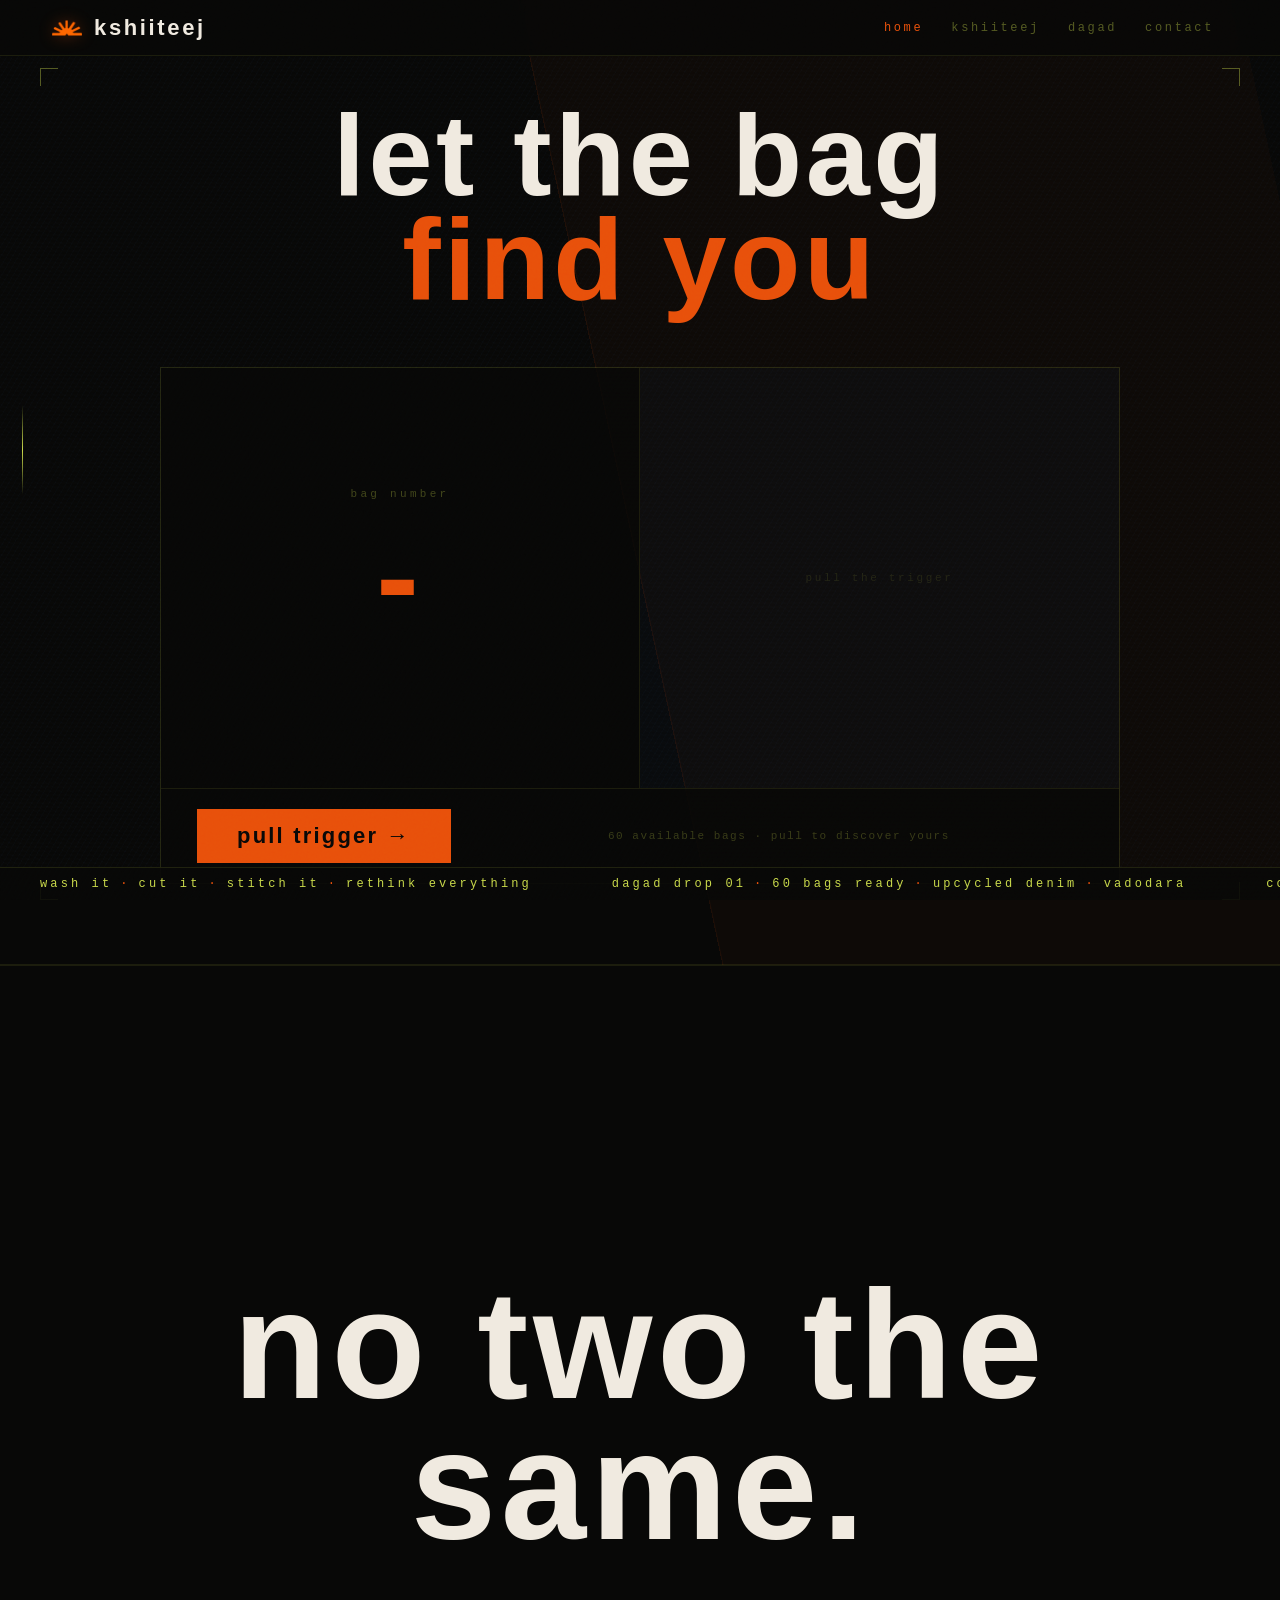
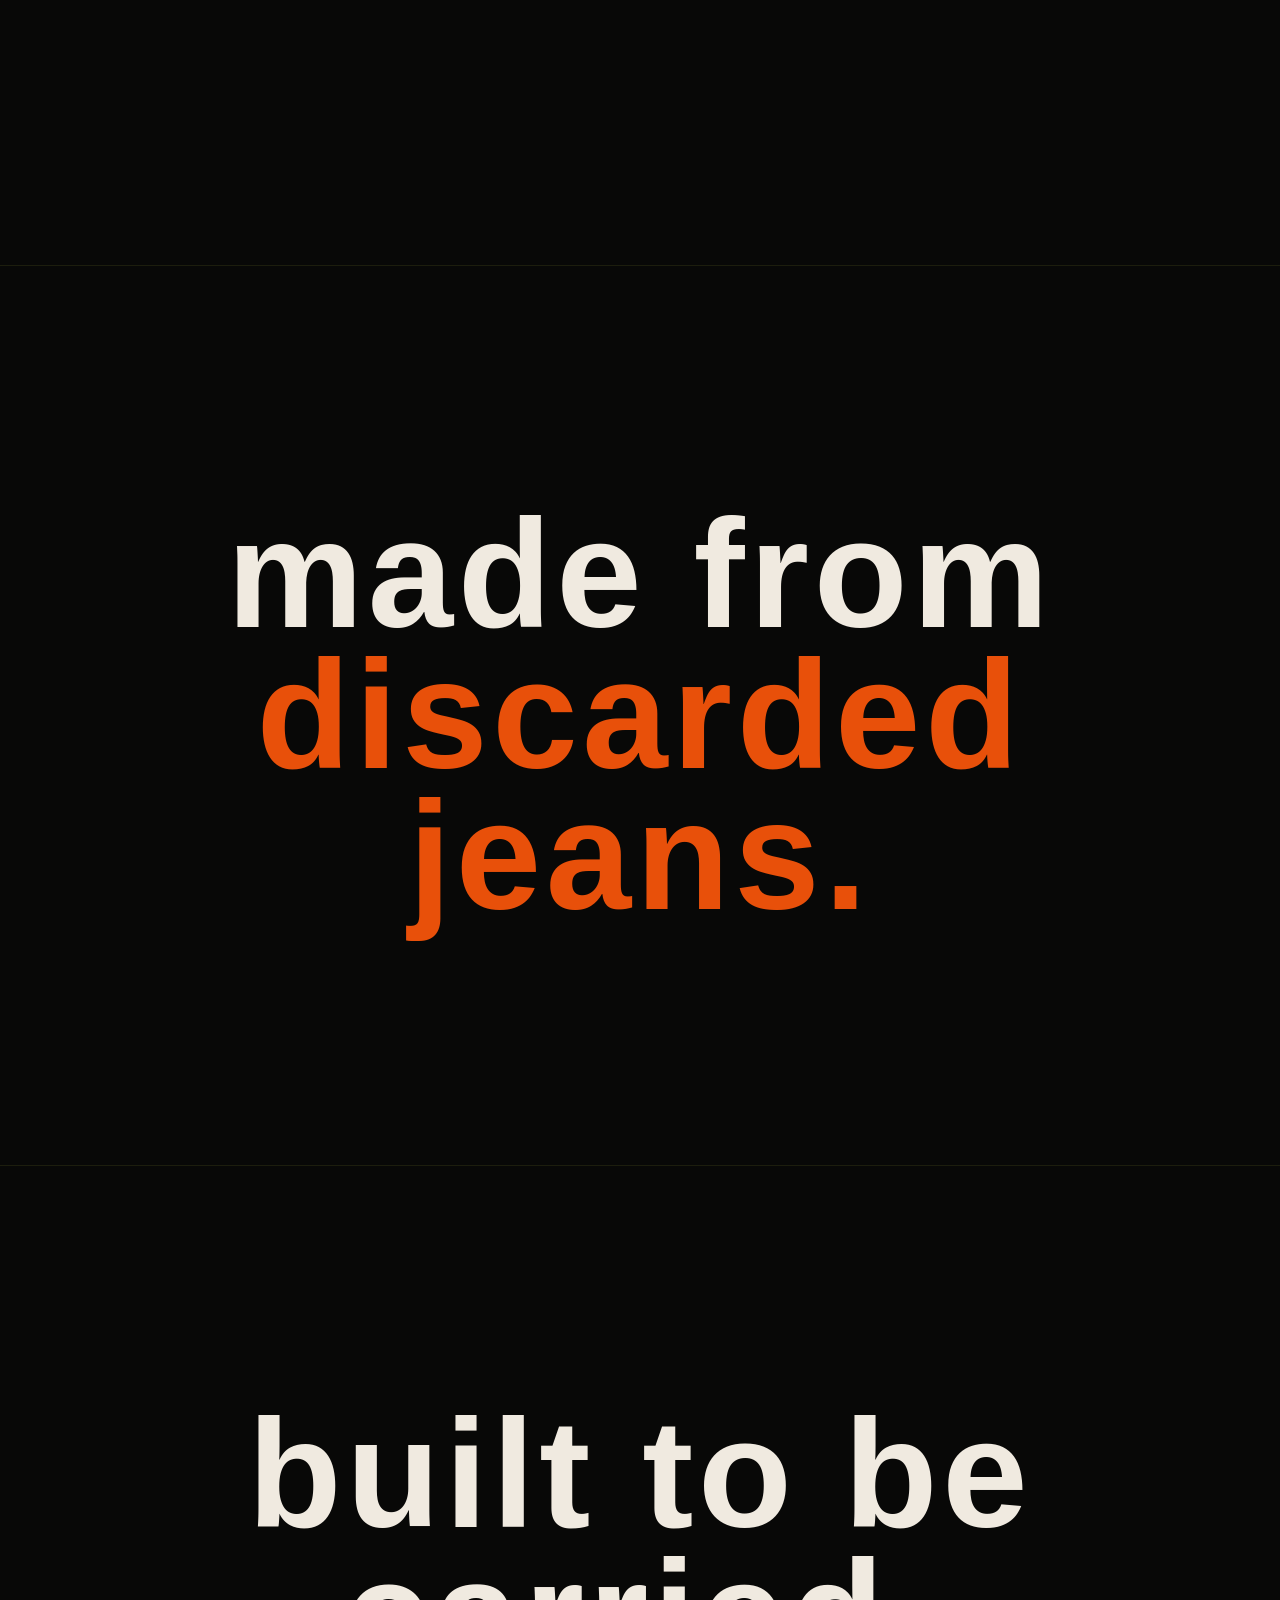
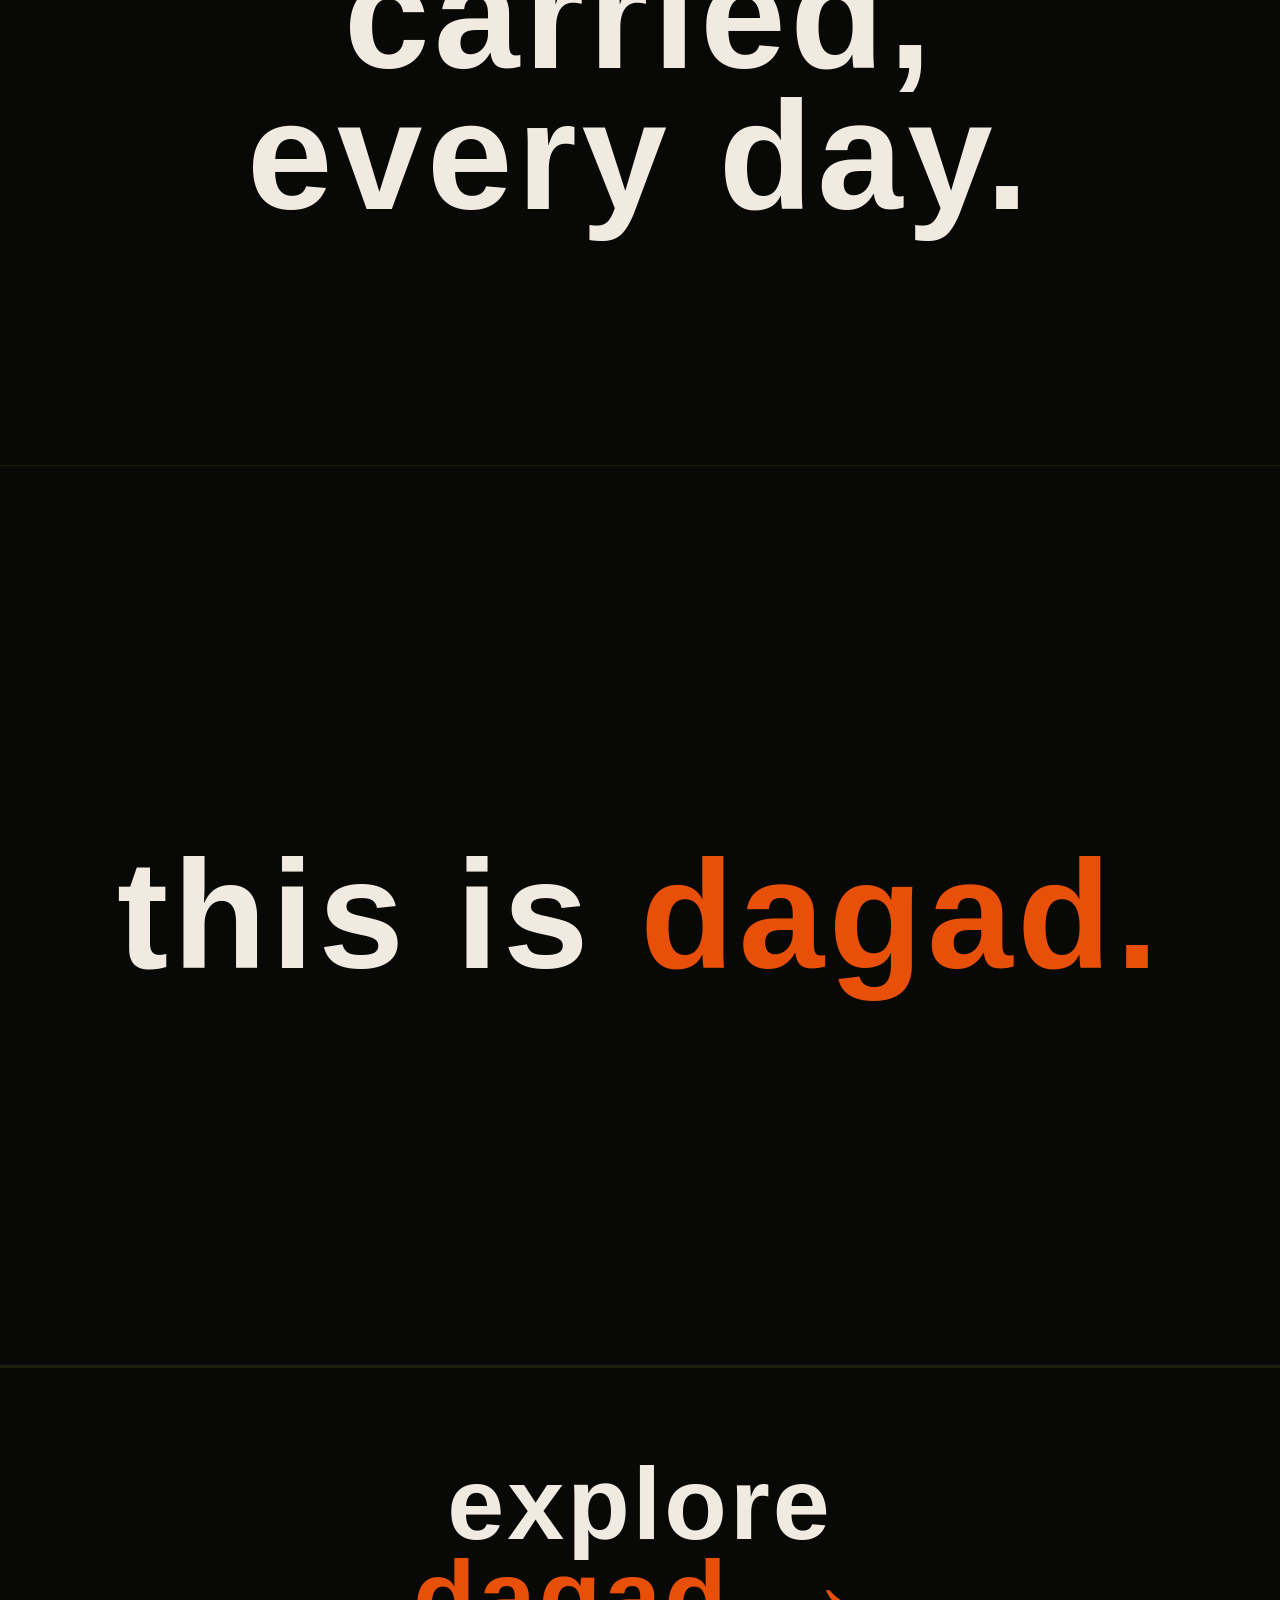
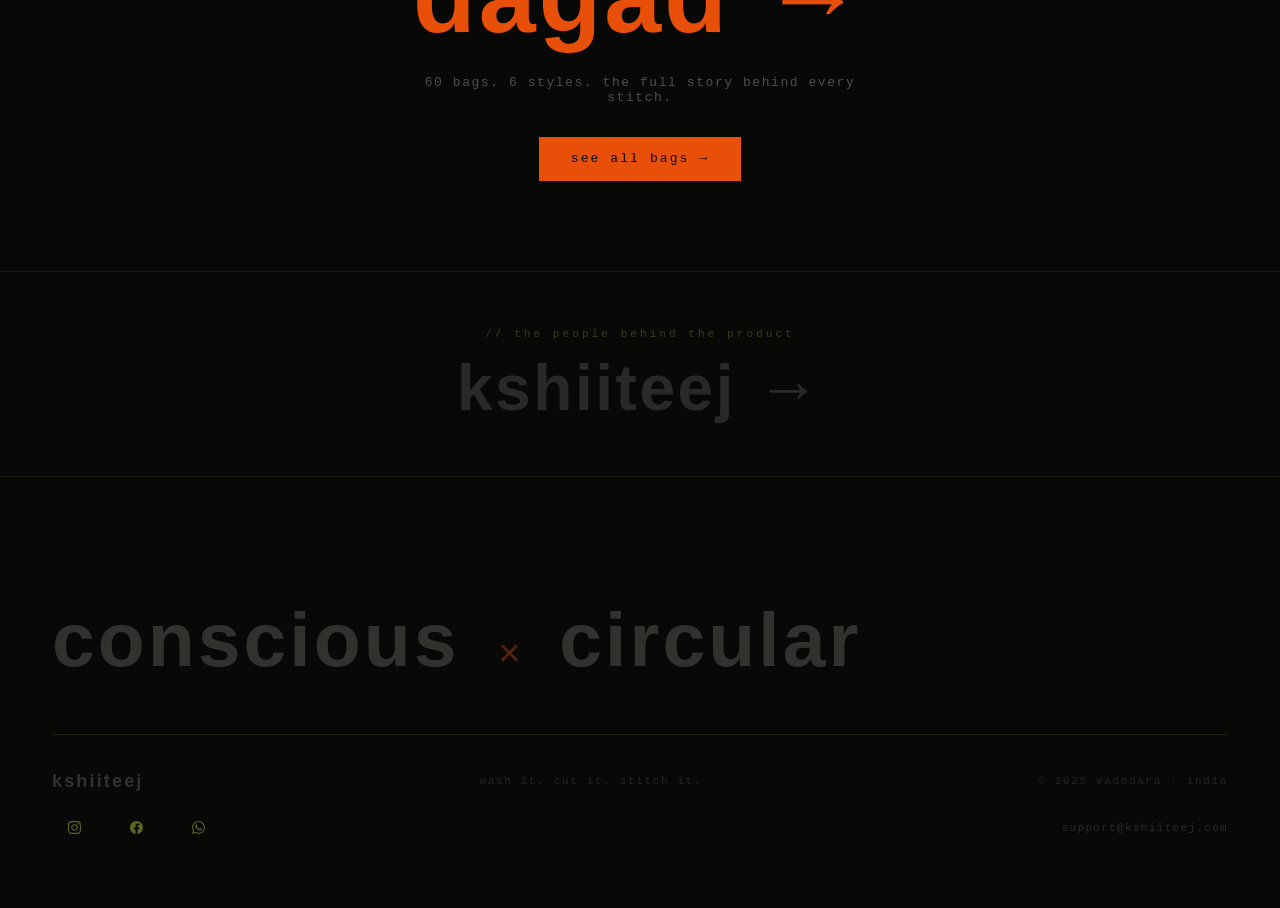
==== index.html @ 67606423 "first commit" ====
<!DOCTYPE html>
<html lang="en">
<head>
<meta charset="UTF-8">
<meta name="viewport" content="width=device-width, initial-scale=1.0">
<title>kshiiteej — revolution is underway</title>
<link rel="stylesheet" href="components/shared.css">
<style>

/* ── HOME PAGE — specific styles ─────────────────────────────── */

/* ── HERO ── */
.hero {
  min-height: 100vh;
  display: flex; flex-direction: column;
  justify-content: center; align-items: center;
  padding: calc(var(--nav-height) + 48px) var(--pad-x) 80px;
  position: relative; z-index: 10;
  border-bottom: var(--border-acid);
  text-align: center;
}

.hero-kicker {
  font-family: var(--mono);
  font-size: 12px; letter-spacing: 0.3em;
  color: rgba(200,216,74,0.45);
  margin-bottom: 24px;
  animation: fadeIn 0.8s ease 0.2s both;
}

.hero-headline {
  font-family: var(--display);
  font-weight: 700;
  font-size: clamp(52px, 9vw, 130px);
  line-height: 0.9; letter-spacing: 0.03em;
  color: var(--warm);
  margin-bottom: 56px;
  animation: fadeUp 0.9s cubic-bezier(0.16,1,0.3,1) 0.1s both;
}
.hero-headline .hl { color: var(--orange); }

/* ── ROULETTE MACHINE ── */
.roulette-machine {
  width: 100%; max-width: 960px;
  border: 1px solid rgba(200,216,74,0.15);
  position: relative;
  animation: fadeIn 1s ease 0.4s both;
}

/* split screen — number left, photo right */
.roulette-split {
  display: grid;
  grid-template-columns: 1fr 1fr;
  min-height: 420px;
}

/* left — bag number display */
.roulette-left {
  border-right: 1px solid rgba(200,216,74,0.1);
  display: flex; flex-direction: column;
  justify-content: center; align-items: center;
  padding: 48px 36px;
  position: relative; overflow: hidden;
  background: rgba(8,8,7,0.8);
}

.roulette-label {
  font-family: var(--mono);
  font-size: 11px; letter-spacing: 0.3em;
  color: rgba(200,216,74,0.3);
  margin-bottom: 16px;
}

.roulette-number {
  font-family: var(--display);
  font-weight: 700;
  font-size: clamp(64px, 10vw, 130px);
  line-height: 0.9; letter-spacing: 0.04em;
  color: var(--orange);
  transition: color 0.1s;
  min-height: 120px;
  display: flex; align-items: center; justify-content: center;
}

.roulette-type {
  font-family: var(--mono);
  font-size: 12px; letter-spacing: 0.2em;
  color: rgba(200,216,74,0.4);
  margin-top: 12px;
  min-height: 20px;
}

/* slot machine digit animation */
.roulette-number.spinning {
  color: var(--acid);
  animation: digitFlicker 0.08s linear infinite;
}
@keyframes digitFlicker {
  0%   { opacity: 1; }
  49%  { opacity: 1; }
  50%  { opacity: 0.3; }
  99%  { opacity: 0.3; }
  100% { opacity: 1; }
}

/* right — bag photo */
.roulette-right {
  display: flex; align-items: center; justify-content: center;
  background: rgba(30,58,95,0.08);
  position: relative; overflow: hidden;
  min-height: 420px;
}

.roulette-photo {
  width: 100%; height: 100%;
  object-fit: cover;
  position: absolute; inset: 0;
  opacity: 0;
  transition: opacity 0.4s ease;
}
.roulette-photo.visible { opacity: 1; }

.roulette-photo-placeholder {
  font-family: var(--mono);
  font-size: 11px; letter-spacing: 0.24em;
  color: rgba(200,216,74,0.12);
  text-align: center; padding: 24px;
  position: relative; z-index: 1;
}

/* bottom bar */
.roulette-bottom {
  border-top: 1px solid rgba(200,216,74,0.1);
  display: flex; align-items: center;
  justify-content: space-between;
  padding: 20px 36px;
  background: rgba(8,8,7,0.9);
  gap: 24px;
  flex-wrap: wrap;
}

/* trigger button */
.trigger-btn {
  font-family: var(--display);
  font-weight: 700;
  font-size: 22px; letter-spacing: 0.1em;
  background: var(--orange); color: var(--black);
  border: none; padding: 14px 40px; min-height: 52px;
  transition: opacity 0.2s, transform 0.1s;
  position: relative; overflow: hidden;
  flex-shrink: 0;
}
.trigger-btn:hover { opacity: 0.88; }
.trigger-btn:active { transform: scale(0.97); }
.trigger-btn:disabled { opacity: 0.4; pointer-events: none; }

.trigger-btn::after {
  content: '';
  position: absolute; inset: 0;
  background: rgba(255,255,255,0.15);
  opacity: 0; transition: opacity 0.2s;
}
.trigger-btn:hover::after { opacity: 1; }

/* whatsapp CTA — hidden until bag revealed */
.roulette-wa {
  display: none;
  align-items: center; gap: 10px;
  padding: 14px 28px; min-height: 52px;
  background: #25D366; color: var(--black);
  text-decoration: none;
  font-family: var(--mono); font-size: 12px; letter-spacing: 0.16em;
  transition: opacity 0.2s; flex-shrink: 0;
}
.roulette-wa.show { display: inline-flex; }
.roulette-wa:hover { opacity: 0.88; }
.roulette-wa svg { width: 14px; height: 14px; fill: var(--black); }

.roulette-note {
  font-family: var(--mono);
  font-size: 11px; letter-spacing: 0.14em;
  color: rgba(200,216,74,0.25);
  flex: 1;
}

/* countdown overlay */
.roulette-countdown {
  position: absolute; inset: 0;
  display: none; align-items: center; justify-content: center;
  background: rgba(8,8,7,0.85);
  z-index: 10;
  font-family: var(--display);
  font-weight: 700;
  font-size: clamp(100px, 18vw, 200px);
  color: var(--orange);
  letter-spacing: 0.04em;
}
.roulette-countdown.show { display: flex; }

/* ── SCROLL SENTENCES ── */
.scroll-sentences {
  position: relative; z-index: 10;
}

/* ── BAG STRIP ── */
/* handled by component + shared.css */

/* ── EXPLORE CTA ── */
.explore-section {
  position: relative; z-index: 10;
  padding: var(--pad-y) var(--pad-x);
  border-top: var(--border-acid);
  display: flex; flex-direction: column;
  align-items: center; gap: 32px;
  text-align: center;
}

.explore-headline {
  font-family: var(--display);
  font-weight: 700;
  font-size: clamp(52px, 8vw, 110px);
  line-height: 0.9; letter-spacing: 0.03em;
  color: var(--warm);
}
.explore-headline .hl { color: var(--orange); }

.explore-sub {
  font-family: var(--mono);
  font-size: 13px; letter-spacing: 0.12em;
  color: rgba(242,237,228,0.3);
  max-width: 480px;
}

/* ── MOBILE ── */
@media (max-width: 768px) {
  .hero { padding: calc(var(--nav-height) + 32px) var(--pad-x) 56px; }
  .roulette-split { grid-template-columns: 1fr; }
  .roulette-left { border-right: none; border-bottom: 1px solid rgba(200,216,74,0.1); min-height: 240px; }
  .roulette-right { min-height: 240px; }
  .roulette-bottom { flex-direction: column; align-items: stretch; padding: 16px 22px; gap: 12px; }
  .trigger-btn { width: 100%; }
  .roulette-wa { width: 100%; justify-content: center; }
  .explore-section { padding: var(--pad-y) var(--pad-x) 100px; }
}

/* scroll sentences — home override */
.scroll-sentence {
  background: var(--black);
  border-top: var(--border-acid);
  justify-content: center;
  align-items: center;
}

.scroll-sentence-text {
  font-size: clamp(56px, 12vw, 160px);
  text-align: center;
  max-width: 90vw;
}
</style>
</head>
<body data-page="home">

<!-- component slots -->
<div id="ambient-slot"></div>
<div id="nav-slot"></div>

<!-- ═══ HERO — ROULETTE ═══ -->
<section class="hero">

  <h1 class="hero-headline">let the bag<br><span class="hl">find you</span></h1>

  <div class="roulette-machine">

    <!-- countdown overlay -->
    <div class="roulette-countdown" id="rouletteCountdown"></div>

    <div class="roulette-split">

      <!-- left — number -->
      <div class="roulette-left">
        <div class="roulette-label">bag number</div>
        <div class="roulette-number" id="rouletteNumber">-</div>
        <div class="roulette-type" id="rouletteType"></div>
      </div>

      <!-- right — photo -->
      <div class="roulette-right">
        <div class="roulette-photo-placeholder" id="roulettePlaceholder">pull the trigger</div>
        <img class="roulette-photo" id="roulettePhoto" src="" alt="dagad bag">
      </div>

    </div>

    <!-- bottom bar -->
    <div class="roulette-bottom">
      <button class="trigger-btn" id="triggerBtn" onclick="pullTrigger()">
        pull trigger →
      </button>
      <a class="roulette-wa" id="rouletteWa" href="#" target="_blank">
        <svg viewBox="0 0 24 24"><path d="M17.472 14.382c-.297-.149-1.758-.867-2.03-.967-.273-.099-.471-.148-.67.15-.197.297-.767.966-.94 1.164-.173.199-.347.223-.644.075-.297-.15-1.255-.463-2.39-1.475-.883-.788-1.48-1.761-1.653-2.059-.173-.297-.018-.458.13-.606.134-.133.298-.347.446-.52.149-.174.198-.298.298-.497.099-.198.05-.371-.025-.52-.075-.149-.669-1.612-.916-2.207-.242-.579-.487-.5-.669-.51-.173-.008-.371-.01-.57-.01-.198 0-.52.074-.792.372-.272.297-1.04 1.016-1.04 2.479 0 1.462 1.065 2.875 1.213 3.074.149.198 2.096 3.2 5.077 4.487.709.306 1.262.489 1.694.625.712.227 1.36.195 1.871.118.571-.085 1.758-.719 2.006-1.413.248-.694.248-1.289.173-1.413-.074-.124-.272-.198-.57-.347m-5.421 7.403h-.004a9.87 9.87 0 01-5.031-1.378l-.361-.214-3.741.982.998-3.648-.235-.374a9.86 9.86 0 01-1.51-5.26c.001-5.45 4.436-9.884 9.888-9.884 2.64 0 5.122 1.03 6.988 2.898a9.825 9.825 0 012.893 6.994c-.003 5.45-4.437 9.884-9.885 9.884m8.413-18.297A11.815 11.815 0 0012.05 0C5.495 0 .16 5.335.157 11.892c0 2.096.547 4.142 1.588 5.945L.057 24l6.305-1.654a11.882 11.882 0 005.683 1.448h.005c6.554 0 11.89-5.335 11.893-11.893a11.821 11.821 0 00-3.48-8.413z"/></svg>
        order this bag →
      </a>
      <div class="roulette-note" id="rouletteNote">60 available bags · pull to discover yours</div>
    </div>

  </div>
</section>

<!-- ═══ SCROLL SENTENCES ═══ -->
<div class="scroll-sentences">
  <div class="scroll-sentence">
    <p class="scroll-sentence-text">no two the same.</p>
  </div>
  <div class="scroll-sentence">
    <p class="scroll-sentence-text">made from <span class="hl">discarded jeans.</span></p>
  </div>
  <div class="scroll-sentence">
    <p class="scroll-sentence-text">built to be carried,<br>every day.</p>
  </div>
  <div class="scroll-sentence">
    <p class="scroll-sentence-text">this is <span class="hl">dagad.</span></p>
  </div>
</div>


<!-- ═══ BAG STRIP ═══ -->
<div id="bag-strip-slot"></div>

<!-- ═══ EXPLORE CTA ═══ -->
<section class="explore-section">
  <h2 class="explore-headline reveal">
    explore<br><span class="hl">dagad →</span>
  </h2>
  <p class="explore-sub reveal d2">60 bags. 6 styles. the full story behind every stitch.</p>
  <a href="dagad.html" class="cta-btn filled reveal d3">see all bags →</a>
</section>
<!-- ═══ KSHIITEEJ LINK ═══ -->
<div style="position:relative;z-index:10;padding:56px var(--pad-x);border-top:var(--border-acid);display:flex;flex-direction:column;align-items:center;gap:16px;">
  <div style="font-family:var(--mono);font-size:11px;letter-spacing:0.28em;color:rgba(200,216,74,0.25);">// the people behind the product</div>
  <a href="kshiiteej.html" style="font-family:var(--display);font-weight:700;font-size:clamp(32px,5vw,64px);letter-spacing:0.04em;color:rgba(242,237,228,0.15);text-decoration:none;transition:color 0.3s;line-height:1;">
    kshiiteej →
  </a>
</div>
<!-- component slots -->
<div id="ticker-slot"></div>
<div id="footer-slot"></div>

<script src="components/shared.js"></script>
<script>

/* ── INVENTORY ── */
let bags = []; /* array of available (not sold) bags */

async function loadBags() {
  try {
    const res  = await fetch('dagad_inventory.csv');
    const text = await res.text();
    const rows = parseCSVHome(text);
    bags = rows.filter(r => {
      const id     = (r.bag_number || '').trim();
      const status = (r.status || '').toLowerCase().trim();
      return id && id.length > 0 && status !== 'sold';
    });
    /* update note with live count */
    const note = document.getElementById('rouletteNote');
    if (note) note.textContent = bags.length + ' available bags · pull to discover yours';
  } catch(e) {
    console.warn('home: could not load inventory', e);
  }
}

function parseCSVHome(text) {
  const lines   = text.trim().split('\n');
  const headers = lines[0].split(',').map(h =>
    h.trim().replace(/^"|"$/g,'').toLowerCase().replace(/\s+/g,'_')
  );
  return lines.slice(1).map(line => {
    const vals = splitLineHome(line);
    const obj  = {};
    headers.forEach((h,i) => { obj[h] = (vals[i]||'').trim().replace(/^"|"$/g,''); });
    return obj;
  }).filter(r => Object.values(r).some(v => v !== ''));
}

function splitLineHome(line) {
  const res=[]; let cur=''; let inQ=false;
  for(const ch of line){
    if(ch==='"'){inQ=!inQ;}
    else if(ch===','&&!inQ){res.push(cur);cur='';}
    else{cur+=ch;}
  }
  res.push(cur); return res;
}

function cleanUrlHome(url) {
  if (!url) return '';
  url = url.trim();
  if (url.includes('dl.dropboxusercontent.com')) return url;
  try {
    const u = new URL(url);
    if (u.hostname.includes('dropbox.com')) {
      u.hostname = 'dl.dropboxusercontent.com';
      u.searchParams.delete('dl');
      u.searchParams.delete('raw');
      return u.toString();
    }
  } catch(e) {}
  return url;
}

/* ── ROULETTE ── */
let isSpinning = false;
let currentBag = null;

function pullTrigger() {
  if (isSpinning || !bags.length) return;
  isSpinning = true;

  const btn      = document.getElementById('triggerBtn');
  const numEl    = document.getElementById('rouletteNumber');
  const typeEl   = document.getElementById('rouletteType');
  const photoEl  = document.getElementById('roulettePhoto');
  const placeholder = document.getElementById('roulettePlaceholder');
  const waBtn    = document.getElementById('rouletteWa');
  const note     = document.getElementById('rouletteNote');

  /* pick random available bag */
  const pool = bags.filter(b => !currentBag || b.bag_number !== currentBag.bag_number);
  const pick = pool.length ? pool[Math.floor(Math.random() * pool.length)] : bags[Math.floor(Math.random() * bags.length)];

  /* preload photo while spin plays */
  if (pick.photo_url) {
  const preload = new Image();
  preload.src = cleanUrlHome(pick.photo_url);
  }

  btn.disabled = true;
  waBtn.classList.remove('show');

  /* hide current photo */
  photoEl.classList.remove('visible');

  

  /* slot machine spin */
  const allIds     = bags.map(b => b.bag_number);
  const spinDuration = 2200; /* ms */
  const startTime    = Date.now();

  numEl.classList.add('spinning');
  typeEl.textContent = '';

  function spinStep() {
    const elapsed  = Date.now() - startTime;
    const progress = elapsed / spinDuration;

    if (progress < 1) {
      /* show random IDs cycling fast → slow */
      const speed = Math.max(40, 200 * progress * progress);
      const rand  = allIds[Math.floor(Math.random() * allIds.length)];
      numEl.textContent = rand;

      setTimeout(spinStep, speed);
    } else {
      /* land on the picked bag */
      numEl.classList.remove('spinning');
      numEl.textContent  = pick.bag_number;
      typeEl.textContent = pick.type || '';
      currentBag = pick;

      /* load photo */
      if (pick.photo_url) {
        const url = cleanUrlHome(pick.photo_url);
        photoEl.src = url;
        placeholder.style.display = 'none';
        photoEl.onload  = () => photoEl.classList.add('visible');
        photoEl.onerror = () => { placeholder.style.display = ''; };
      }

      /* whatsapp CTA */
      const waUrl = buildWaUrl(pick.bag_number, pick.type || '', 'no regret');
      waBtn.href = waUrl;
      waBtn.classList.add('show');

      note.textContent = 'not your bag? pull again.';
      btn.textContent  = 'pull again →';
      btn.disabled     = false;
      isSpinning       = false;
    }
  }

  spinStep();
}

/* ── BOOT ── */
loadComponents([]).then(() => {
  initNavActive();
  initReveal();
  initScrollSentences();
  initFooterAnimation();
  loadBags();
});

</script>
</body>
</html>
---- components/shared.css ----
/* ═══════════════════════════════════════════════════════════════
   shared.css — kshiiteej design system
   v1.0 · April 2026
   Save to: C:\Users\ajink\kshiiteej\components\shared.css
   ═══════════════════════════════════════════════════════════════ */


/* ── TOKENS ─────────────────────────────────────────────────── */

:root {
  --orange:  #E8500A;
  --black:   #080807;
  --warm:    #F0EAE0;
  --acid:    #C8D84A;
  --denim:   #1E3A5F;

  --mono:    'IBM Plex Mono', monospace;
  --body:    'DM Sans', sans-serif;
  --display: 'Barlow Condensed', sans-serif;

  --nav-height: 56px;

  --pad-x:  52px;
  --pad-y:  90px;

  --border-acid:   1px solid rgba(200,216,74,0.1);
  --border-orange: 1px solid rgba(232,80,10,0.12);
}


/* ── RESET ───────────────────────────────────────────────────── */

*, *::before, *::after {
  margin: 0;
  padding: 0;
  box-sizing: border-box;
}

html { scroll-behavior: smooth; }

body {
  background: var(--black);
  color: var(--warm);
  font-family: var(--body);
  overflow-x: hidden;
}

* { cursor: crosshair !important; }
input, textarea { cursor: text !important; }



/* ── AMBIENT ─────────────────────────────────────────────────── */

.grain {
  position: fixed; inset: 0; z-index: 200; pointer-events: none;
  background-image: url("data:image/svg+xml,%3Csvg viewBox='0 0 512 512' xmlns='http://www.w3.org/2000/svg'%3E%3Cfilter id='n'%3E%3CfeTurbulence type='fractalNoise' baseFrequency='0.75' numOctaves='4' stitchTiles='stitch'/%3E%3C/filter%3E%3Crect width='100%25' height='100%25' filter='url(%23n)' opacity='1'/%3E%3C/svg%3E");
  opacity: 0.05;
  mix-blend-mode: overlay;
}

.weave {
  position: fixed; inset: 0; z-index: 1; pointer-events: none;
  background:
    repeating-linear-gradient(-60deg, transparent, transparent 4px, rgba(30,58,95,0.055) 4px, rgba(30,58,95,0.055) 5px),
    repeating-linear-gradient( 30deg, transparent, transparent 4px, rgba(30,58,95,0.030) 4px, rgba(30,58,95,0.030) 5px);
}

.scanlines {
  position: fixed; inset: 0; z-index: 2; pointer-events: none;
  background: repeating-linear-gradient(
    0deg,
    transparent, transparent 2px,
    rgba(0,0,0,0.07) 2px, rgba(0,0,0,0.07) 4px
  );
}

.glitch-bar {
  position: fixed; left: 0; width: 100%; height: 2px;
  background: var(--acid); opacity: 0;
  z-index: 50; pointer-events: none;
}
.glitch-bar:nth-child(1) { top: 22%; animation: glitchBar 12s 1.5s infinite; }
.glitch-bar:nth-child(2) { top: 58%; animation: glitchBar 17s 4.2s infinite; }
.glitch-bar:nth-child(3) { top: 41%; animation: glitchBar 14s 7.0s infinite; }

@keyframes glitchBar {
  0%,93%,100% { opacity: 0; transform: scaleX(0); transform-origin: left; }
  94% { opacity: 0.5; transform: scaleX(0.3); transform-origin: left; }
  95% { opacity: 0.9; transform: scaleX(1); }
  96% { opacity: 0.2; transform: scaleX(0.7); transform-origin: right; }
  97% { opacity: 0.7; transform: scaleX(0.9); }
  98% { opacity: 0; }
}

.slash-bg {
  position: fixed; top: -20%; right: -5%;
  width: 55vw; height: 160vh;
  background: rgba(232,80,10,0.025);
  transform: rotate(-12deg);
  pointer-events: none; z-index: 2;
  border-left: 1px solid rgba(232,80,10,0.07);
}

.v-line {
  position: fixed; left: 22px; top: 50%;
  transform: translateY(-50%);
  width: 1px; height: 0; z-index: 20;
  background: linear-gradient(to bottom, transparent, var(--acid), transparent);
  animation: growLine 1s ease 0.5s both;
}
@keyframes growLine {
  from { height: 0; opacity: 0; }
  to   { height: 90px; opacity: 1; }
}

.corner {
  position: fixed; width: 18px; height: 18px;
  z-index: 20; opacity: 0;
  animation: fadeIn 1s ease 1.5s both;
}
.corner.tl { top: 68px; left: 40px;
  border-top: 1px solid rgba(200,216,74,0.4);
  border-left: 1px solid rgba(200,216,74,0.4); }
.corner.tr { top: 68px; right: 40px;
  border-top: 1px solid rgba(200,216,74,0.4);
  border-right: 1px solid rgba(200,216,74,0.4); }
.corner.bl { bottom: 0; left: 40px;
  border-bottom: 1px solid rgba(200,216,74,0.4);
  border-left: 1px solid rgba(200,216,74,0.4); }
.corner.br { bottom: 0; right: 40px;
  border-bottom: 1px solid rgba(200,216,74,0.4);
  border-right: 1px solid rgba(200,216,74,0.4); }


/* ── NAV ─────────────────────────────────────────────────────── */

nav {
  position: fixed; top: 0; left: 0; width: 100%;
  z-index: 100;
  padding: 0 var(--pad-x);
  height: var(--nav-height);
  background: rgba(8,8,7,0.92);
  backdrop-filter: blur(8px);
  border-bottom: var(--border-acid);
  display: flex; align-items: center; justify-content: space-between;
}

.nav-logo {
  display: flex; align-items: center; gap: 12px;
  text-decoration: none;
}
.nav-logo-img {
  width: 30px; height: auto;
  filter: drop-shadow(0 0 8px rgba(232,80,10,0.4));
}
.nav-brand {
  font-family: var(--display);
  font-weight: 700; font-size: 22px;
  letter-spacing: 0.12em;
  color: var(--warm);
}

.nav-links { display: flex; align-items: center; }

.nav-link {
  font-family: var(--mono);
  font-size: 12px; letter-spacing: 0.22em;
  color: rgba(200,216,74,0.4);
  text-decoration: none;
  padding: 22px 14px;
  transition: color 0.2s;
  white-space: nowrap;
}
.nav-link:hover  { color: var(--acid); }
.nav-link.active { color: var(--orange); }


/* ── TICKER ──────────────────────────────────────────────────── */

.ticker-wrap {
  position: fixed; bottom: 0; left: 0; width: 100%;
  overflow: hidden;
  border-top: 1px solid rgba(200,216,74,0.12);
  background: rgba(8,8,7,0.9);
  z-index: 150; padding: 9px 0;
}
.ticker-track {
  display: flex; width: max-content;
  animation: ticker 28s linear infinite;
}
.ticker-item {
  font-family: var(--mono);
  font-size: 12px; letter-spacing: 0.26em;
  color: var(--acid);
  padding: 0 40px; white-space: nowrap;
}
.ticker-item .sep { color: var(--orange); margin: 0 8px; }

@keyframes ticker {
  from { transform: translateX(0); }
  to   { transform: translateX(-50%); }
}


/* ── FOOTER — manifesto style ────────────────────────────────── */

footer {
  position: relative; z-index: 10;
  padding: 80px var(--pad-x) 60px;
  border-top: var(--border-acid);
}

/* manifesto horizontal line */
.foot-manifesto-wrap {
  padding: 48px 0 56px;
  border-bottom: var(--border-acid);
  margin-bottom: 36px;
  overflow: hidden;
}
.foot-manifesto-line {
  display: flex;
  align-items: baseline;
  gap: clamp(16px, 3vw, 48px);
  flex-wrap: nowrap;
}

/* each word starts invisible, slides up */
.foot-word {
  font-family: var(--display);
  font-weight: 700;
  font-size: clamp(36px, 6vw, 88px);
  line-height: 0.9;
  letter-spacing: 0.04em;
  color: rgba(242,237,228,0.18);
  opacity: 0;
  transform: translateY(24px);
  transition: opacity 0.7s cubic-bezier(0.16,1,0.3,1),
              transform 0.7s cubic-bezier(0.16,1,0.3,1);
  user-select: none;
}
.foot-sep {
  font-family: var(--mono);
  font-size: clamp(20px, 3vw, 40px);
  color: rgba(232,80,10,0.35);
  opacity: 0;
  transform: translateY(12px);
  transition: opacity 0.5s ease,
              transform 0.5s ease;
  user-select: none;
}
.foot-word-visible {
  opacity: 1;
  transform: translateY(0);
}

.foot-row {
  display: flex; justify-content: space-between; align-items: center;
}
.foot-row + .foot-row { margin-top: 14px; }

.foot-brand {
  font-family: var(--display);
  font-weight: 700; font-size: 18px;
  letter-spacing: 0.12em;
  color: rgba(242,237,228,0.18);
}
.foot-tag, .foot-copy {
  font-family: var(--mono);
  font-size: 11px; letter-spacing: 0.15em;
  color: rgba(242,237,228,0.12);
}

.foot-social {
  display: flex; align-items: center; gap: 18px;
}
.foot-soc {
  color: rgba(200,216,74,0.45);
  text-decoration: none; transition: color 0.2s;
  display: flex; align-items: center; justify-content: center;
  min-width: 44px; min-height: 44px;
}
.foot-soc:hover { color: var(--acid); }
.foot-soc svg { width: 13px; height: 13px; fill: currentColor; }

.foot-email-link {
  font-family: var(--mono);
  font-size: 11px; letter-spacing: 0.12em;
  color: rgba(242,237,228,0.15);
  text-decoration: none; transition: color 0.2s;
}
.foot-email-link:hover { color: rgba(242,237,228,0.4); }

/* mobile — stack words vertically */
@media (max-width: 768px) {
  .foot-manifesto-line {
    flex-direction: column;
    gap: 8px;
  }
  .foot-sep { display: none; }
  .foot-word {
    font-size: clamp(40px, 12vw, 72px);
  }
}


/* ── SECTION TAG ─────────────────────────────────────────────── */
/* shared across all pages                                        */

.section-tag {
  font-family: var(--mono);
  font-size: 12px; letter-spacing: 0.28em;
  color: var(--acid);
  margin-bottom: 48px;
  display: flex; align-items: center; gap: 14px;
}
.section-tag::before { content: '//'; color: var(--orange); margin-right: 4px; }
.section-tag::after  { content: ''; display: block; width: 50px; height: 1px; background: var(--acid); opacity: 0.3; }


/* ── TAG PILLS ───────────────────────────────────────────────── */

.tag {
  font-family: var(--mono);
  font-size: 11px; letter-spacing: 0.16em;
  padding: 7px 14px;
  border: 1px solid rgba(200,216,74,0.22);
  margin-right: -1px; margin-bottom: -1px;
  white-space: nowrap;
}
.tag-row {
  display: flex; align-items: center;
  flex-wrap: wrap; gap: 0;
}
.tag.g { color: var(--acid); }
.tag.d { color: rgba(200,216,74,0.32); border-color: rgba(200,216,74,0.1); }
.tag.o { color: var(--orange); border-color: rgba(232,80,10,0.3); }


/* ── CTA BUTTONS ─────────────────────────────────────────────── */
/* single WhatsApp CTA is the primary action sitewide            */

.cta-btn {
  font-family: var(--mono);
  font-size: 13px; letter-spacing: 0.16em;
  padding: 14px 32px; min-height: 44px;
  text-decoration: none; transition: all 0.2s;
  display: inline-flex; align-items: center; gap: 10px;
  white-space: nowrap;
}
.cta-btn.filled {
  background: var(--orange); color: var(--black);
  border: none;
}
.cta-btn.filled:hover { opacity: 0.88; }

.cta-btn.outline {
  border: 1px solid rgba(200,216,74,0.45);
  color: var(--acid); background: transparent;
}
.cta-btn.outline:hover { background: rgba(200,216,74,0.07); }

.cta-btn.dim {
  border: 1px solid rgba(200,216,74,0.2);
  color: rgba(200,216,74,0.35); background: transparent;
}
.cta-btn.dim:hover {
  border-color: rgba(200,216,74,0.5);
  color: var(--acid);
}

/* whatsapp green */
.cta-btn.wa {
  background: #25D366; color: var(--black);
  border: none;
}
.cta-btn.wa:hover { opacity: 0.88; }
.cta-btn.wa svg { width: 15px; height: 15px; fill: var(--black); }


/* ── CAROUSEL ────────────────────────────────────────────────── */
/* shell + behaviour — content authored per page                 */

.carousel-pill {
  border-left: 2px solid var(--orange);
  padding: 28px;
  background: rgba(232,80,10,0.04);
  display: flex; flex-direction: column; gap: 12px;
}

.carousel-slides { position: relative; min-height: 120px; }
.carousel-slide  { display: none; }
.carousel-slide.active { display: block; }

.slide-heading {
  font-family: var(--display);
  font-weight: 700; font-size: 14px;
  letter-spacing: 0.08em;
  color: var(--orange); margin-bottom: 10px;
}
.slide-text {
  font-family: var(--body);
  font-size: clamp(15px, 1.6vw, 18px);
  font-style: italic; font-weight: 300;
  color: rgba(240,234,224,0.75);
  line-height: 1.7;
}

.manifesto-line {
  font-family: var(--mono);
  font-size: 12px; letter-spacing: 0.16em;
  color: var(--acid);
}

.carousel-nav {
  display: flex; justify-content: space-between; align-items: center;
}
.carr-btn {
  background: transparent; border: none;
  font-family: var(--mono); font-size: 18px;
  color: rgba(200,216,74,0.55);
  padding: 6px 10px; transition: color 0.2s;
}
.carr-btn:hover { color: var(--acid); }

.carr-dots { display: flex; gap: 6px; align-items: center; }
.carr-dot  {
  width: 5px; height: 5px; border-radius: 50%;
  background: rgba(240,234,224,0.2);
  display: inline-block;
}
.carr-dot.active { background: var(--orange); }


/* ── SCROLL REVEAL ───────────────────────────────────────────── */

.reveal {
  opacity: 0; transform: translateY(28px);
  transition: opacity 0.8s ease, transform 0.8s ease;
}
.reveal.visible           { opacity: 1; transform: translateY(0); }
.reveal.visible.d2        { transition-delay: 0.15s; }
.reveal.visible.d3        { transition-delay: 0.30s; }
.reveal.visible.d4        { transition-delay: 0.45s; }


/* ── SCROLL SENTENCES — Ebbs pattern 01 ─────────────────────── */
/* used on home.html between roulette and bag strip              */

.scroll-sentence-section {
  position: relative; z-index: 10;
}
.scroll-sentence {
  min-height: 100vh;
  display: flex; align-items: center; justify-content: center;
  padding: 0 var(--pad-x);
  border-top: var(--border-acid);
}
.scroll-sentence-text {
  font-family: var(--display);
  font-weight: 700;
  font-size: clamp(56px, 10vw, 140px);
  line-height: 0.92; letter-spacing: 0.03em;
  color: var(--warm);
  text-align: center;
  opacity: 0; transform: translateY(32px);
  transition: opacity 0.9s cubic-bezier(0.16,1,0.3,1),
              transform 0.9s cubic-bezier(0.16,1,0.3,1);
}
.scroll-sentence-text.visible {
  opacity: 1; transform: translateY(0);
}
.scroll-sentence-text .hl { color: var(--orange); }
.scroll-sentence-text .hl-acid { color: var(--acid); }


/* ── FROM / TO — Ebbs pattern 02 ────────────────────────────── */

.from-to {
  font-family: var(--display);
  font-weight: 700;
  font-size: clamp(28px, 4vw, 52px);
  line-height: 1.0; letter-spacing: 0.02em;
  color: rgba(242,237,228,0.35);
}
.from-to span { color: var(--warm); }
.from-to .arrow { color: var(--orange); margin: 0 12px; }


/* ── NUMBERED PILLARS — Ebbs pattern 03 ─────────────────────── */
/* used on kshiiteej.html                                        */

.pillars-section {
  position: relative; z-index: 10;
  padding: var(--pad-y) var(--pad-x);
  border-top: var(--border-acid);
}
.pillars-grid {
  display: grid;
  grid-template-columns: repeat(2, 1fr);
  gap: 0;
}
.pillar {
  padding: 48px 40px;
  border: var(--border-acid);
  margin-right: -1px; margin-bottom: -1px;
  transition: border-color 0.25s;
}
.pillar:hover { border-color: rgba(200,216,74,0.35); }

.pillar-num {
  font-family: var(--display);
  font-weight: 700;
  font-size: clamp(80px, 12vw, 140px);
  line-height: 0.85; letter-spacing: 0.02em;
  color: var(--orange); opacity: 0.15;
  margin-bottom: 16px;
  user-select: none;
}
.pillar-title {
  font-family: var(--display);
  font-weight: 700;
  font-size: clamp(32px, 4vw, 52px);
  line-height: 0.93; letter-spacing: 0.03em;
  color: var(--warm); margin-bottom: 16px;
}
.pillar-body {
  font-family: var(--mono);
  font-size: 12px; letter-spacing: 0.08em;
  line-height: 1.85;
  color: rgba(242,237,228,0.45);
}


/* ── BAG STRIP — Ebbs pattern 04 ────────────────────────────── */
/* HTML lives in components/bag-strip.html                       */

.bag-strip-section {
  position: relative; z-index: 10;
  overflow: hidden;
  border-top: var(--border-acid);
  border-bottom: var(--border-acid);
  padding: 0;
}
.bag-strip-track {
  display: flex;
  width: max-content;
  animation: bagStrip 40s linear infinite;
}
.bag-strip-track:hover { animation-play-state: paused; }

.bag-strip-img {
  width: 280px; height: 210px;
  object-fit: cover;
  flex-shrink: 0;
  filter: grayscale(20%) contrast(1.05);
  border-right: 1px solid rgba(200,216,74,0.06);
  transition: filter 0.3s;
}
.bag-strip-img:hover { filter: grayscale(0%) contrast(1.1); }

@keyframes bagStrip {
  from { transform: translateX(0); }
  to   { transform: translateX(-50%); }
}


/* ── WABI-SABI MARQUEE ───────────────────────────────────────── */
/* dagad.html only — but CSS lives here for cleanliness          */

.marquee-wrap {
  overflow: hidden;
  border-top: var(--border-acid);
  border-bottom: var(--border-acid);
  padding: 14px 0;
  background: rgba(8,8,7,0.6);
}
.marquee-track {
  display: flex; width: max-content;
  animation: marquee 24s linear infinite;
}
.marquee-item {
  font-family: var(--display);
  font-weight: 700; font-size: 18px;
  letter-spacing: 0.14em;
  color: rgba(242,237,228,0.08);
  padding: 0 32px; white-space: nowrap;
}
.marquee-item .msep { color: var(--orange); margin: 0 10px; opacity: 0.5; }

@keyframes marquee {
  from { transform: translateX(0); }
  to   { transform: translateX(-50%); }
}


/* ── IMPACT COUNTERS ─────────────────────────────────────────── */

.impact-section {
  position: relative; z-index: 10;
  padding: 64px var(--pad-x);
  background: var(--orange);
  border-top: var(--border-orange);
}
.impact-grid {
  display: grid;
  grid-template-columns: repeat(4, 1fr);
  gap: 0;
}
.impact-item {
  padding: 32px 24px;
  border-right: 1px solid rgba(8,8,7,0.15);
  text-align: center;
}
.impact-item:last-child { border-right: none; }

.impact-num {
  font-family: var(--display);
  font-weight: 700;
  font-size: clamp(52px, 8vw, 88px);
  line-height: 0.9;
  color: var(--black);
  letter-spacing: 0.02em;
}
/* infinity SVG fix */
.infinity-icon {
  height: 1.1em;
  width: auto;
  display: inline-block;
  vertical-align: middle;
}

.impact-num svg {
  transform: translateY(-0.06em);
}
.impact-unit {
  font-family: var(--mono);
  font-size:12px; letter-spacing: 0.2em;
  color: rgba(8,8,7,0.55);
  margin-top: 8px; display: block;
  text-align: center; 
}
.impact-label {
  font-family: var(--mono);
  font-size: 11px; letter-spacing: 0.1em;
  color: rgba(8,8,7,0.4);
  margin-top: 4px; line-height: 1.6;
  text-align: center; 
}


/* ── FORM SHARED STYLES ──────────────────────────────────────── */

.email-row {
  display: flex; width: 100%;
  border: 1px solid rgba(200,216,74,0.25);
  overflow: hidden;
}
.email-input {
  flex: 1; background: transparent; border: none; outline: none;
  padding: 17px 22px;
  font-family: var(--mono); font-size: 13px; letter-spacing: 0.1em;
  color: var(--warm);
}
.email-input::placeholder { color: rgba(200,216,74,0.25); }

.email-btn {
  background: var(--orange); border: none;
  padding: 16px 28px; min-height: 44px;
  font-family: var(--mono); font-size: 13px; letter-spacing: 0.18em;
  color: var(--black); white-space: nowrap;
  transition: opacity 0.2s;
}
.email-btn:hover { opacity: 0.85; }

.form-note {
  font-family: var(--mono); font-size: 12px; letter-spacing: 0.15em;
  color: rgba(200,216,74,0.28);
}


/* ── ANIMATIONS ──────────────────────────────────────────────── */

@keyframes fadeUp {
  from { opacity: 0; transform: translateY(20px); }
  to   { opacity: 1; transform: translateY(0); }
}
@keyframes fadeIn {
  from { opacity: 0; }
  to   { opacity: 1; }
}
@keyframes logoPulse {
  0%,100% { filter: drop-shadow(0 0 14px rgba(232,80,10,0.45)); }
  50%     { filter: drop-shadow(0 0 30px rgba(232,80,10,0.90)); }
}
@keyframes pulse {
  0%,100% { opacity: 1; transform: scale(1); }
  50%     { opacity: 0.2; transform: scale(0.5); }
}


/* ── MOBILE ──────────────────────────────────────────────────── */

@media (max-width: 768px) {

  :root {
    --pad-x: 22px;
    --pad-y: 56px;
    --nav-height: 56px;
  }

  nav {
    padding: 0 22px;
    flex-wrap: wrap; height: auto; min-height: 56px;
  }
  .nav-links {
    flex-wrap: wrap; gap: 0;
    overflow-x: auto; -webkit-overflow-scrolling: touch;
    scrollbar-width: none;
  }
  .nav-links::-webkit-scrollbar { display: none; }
  .nav-link { padding: 11px 10px; font-size: 11px; }

  .v-line, .corner { display: none; }

  .pillars-grid { grid-template-columns: 1fr; }
  .pillar { margin-right: 0; }

  .impact-grid { grid-template-columns: repeat(2, 1fr); }
  .impact-item { border-right: none; border-bottom: 1px solid rgba(8,8,7,0.15); }
  .impact-item:nth-child(even) { border-right: none; }

  .email-row { flex-direction: column; }
  .email-btn { padding: 16px; min-height: 44px; }


  .scroll-sentence { padding: 0 22px; }
  .scroll-sentence-text { font-size: clamp(40px, 10vw, 72px); }

  .bag-strip-img { width: 180px; height: 135px; }

  .carousel-pill { padding: 22px 20px; }
  .foot-row { flex-direction: column; gap: 8px; text-align: center; }
  .foot-social { justify-content: center; }
}
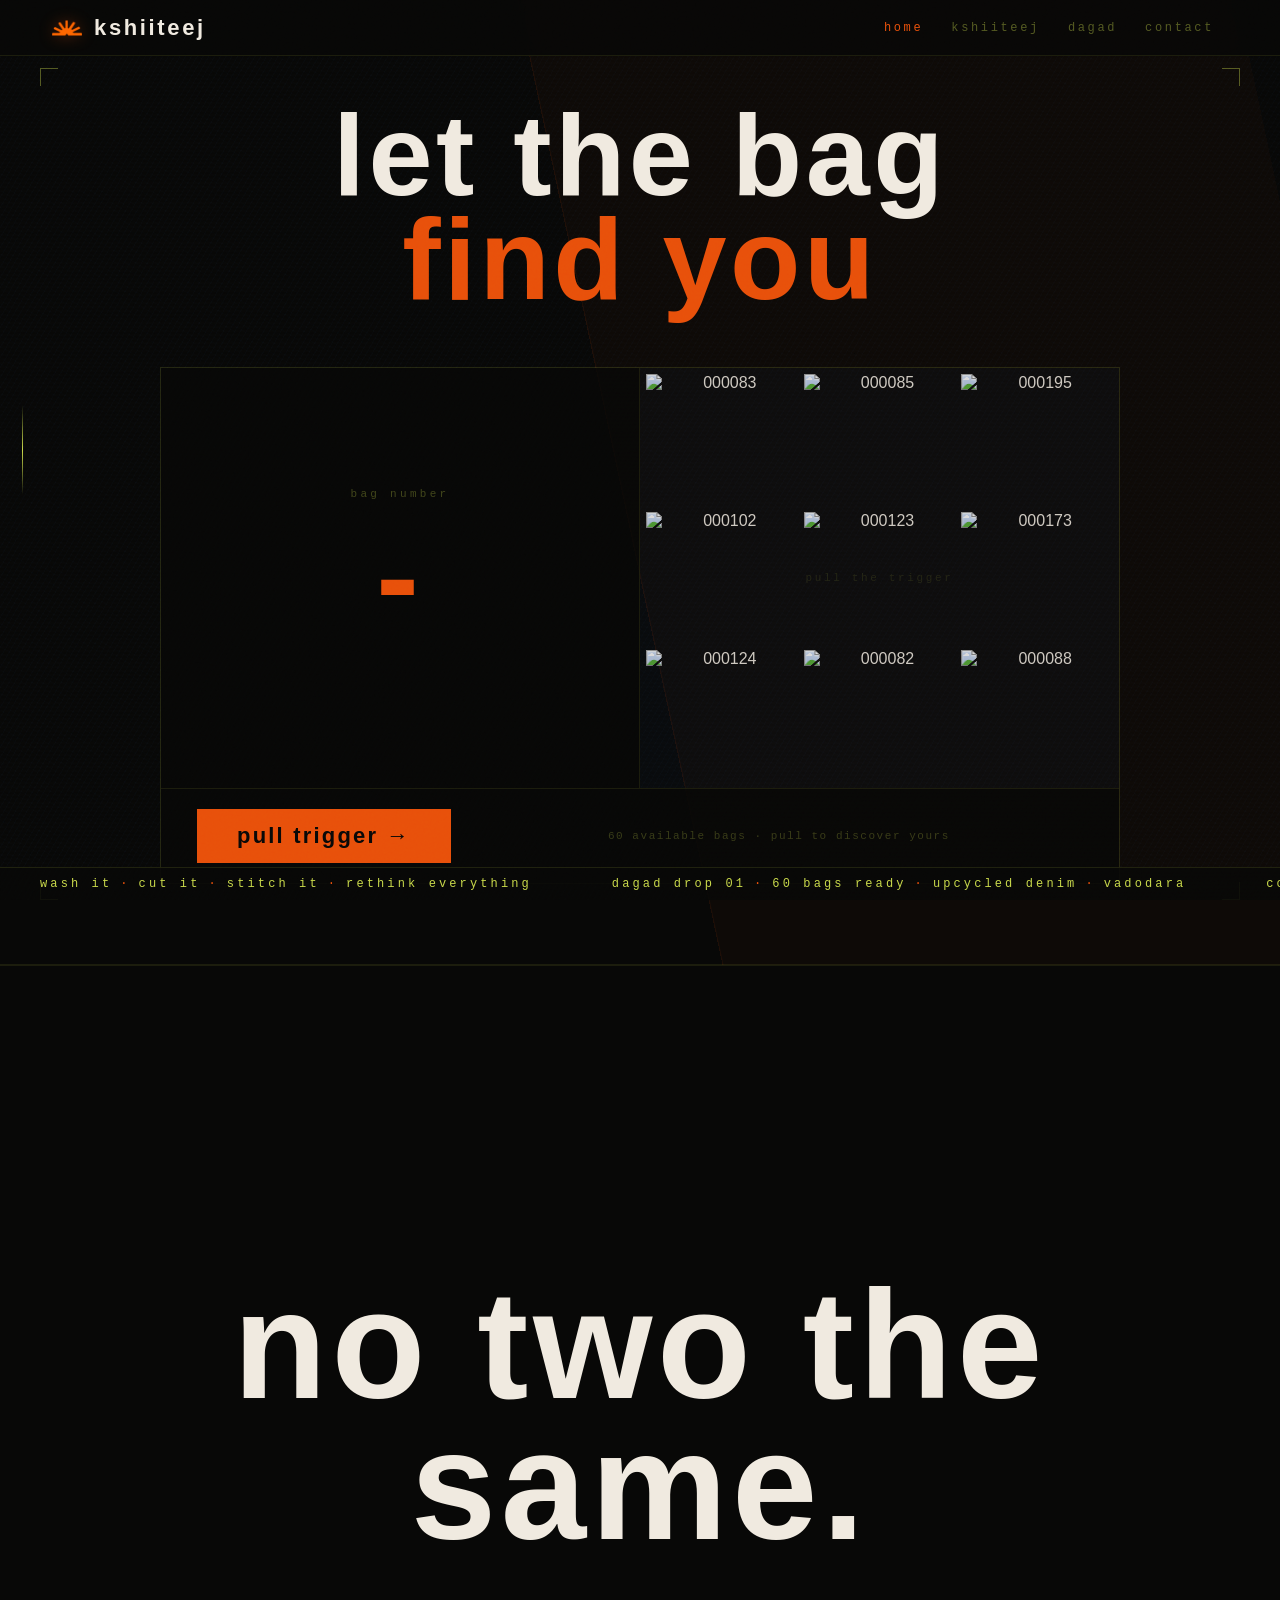
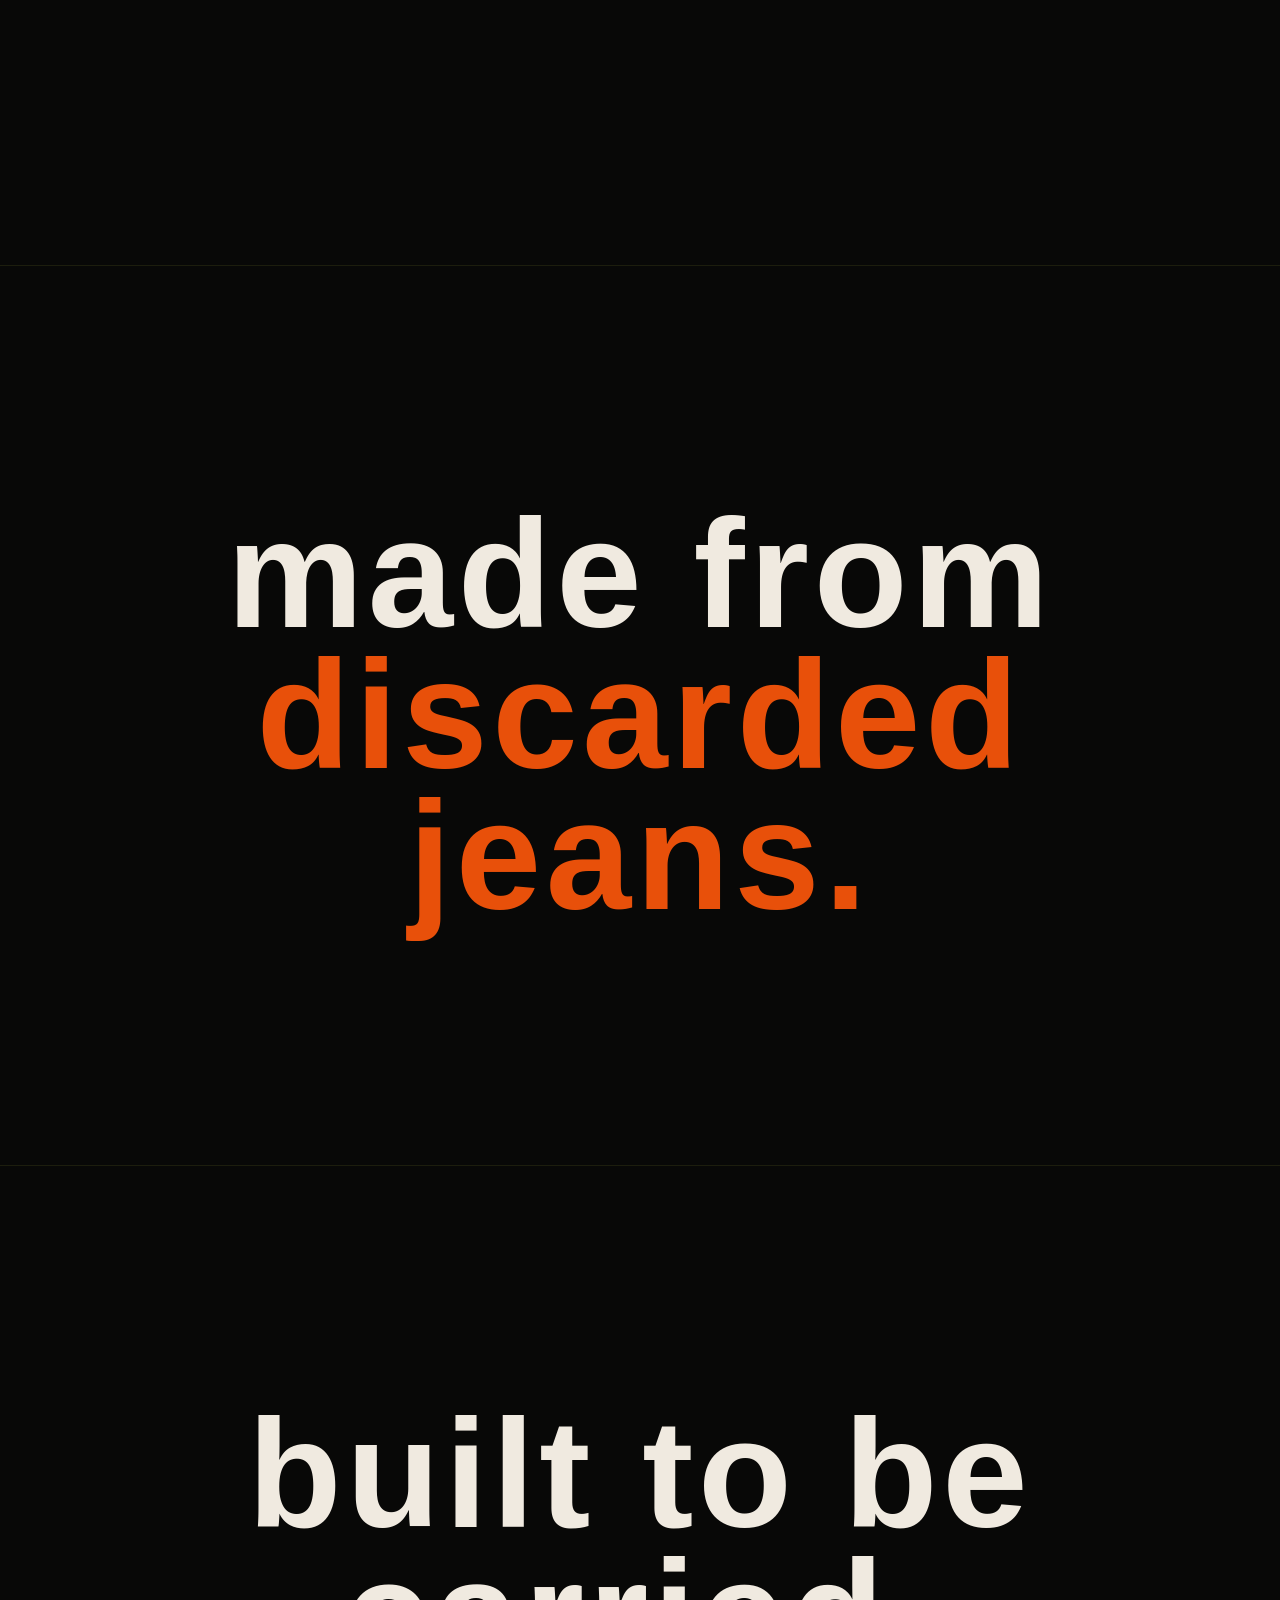
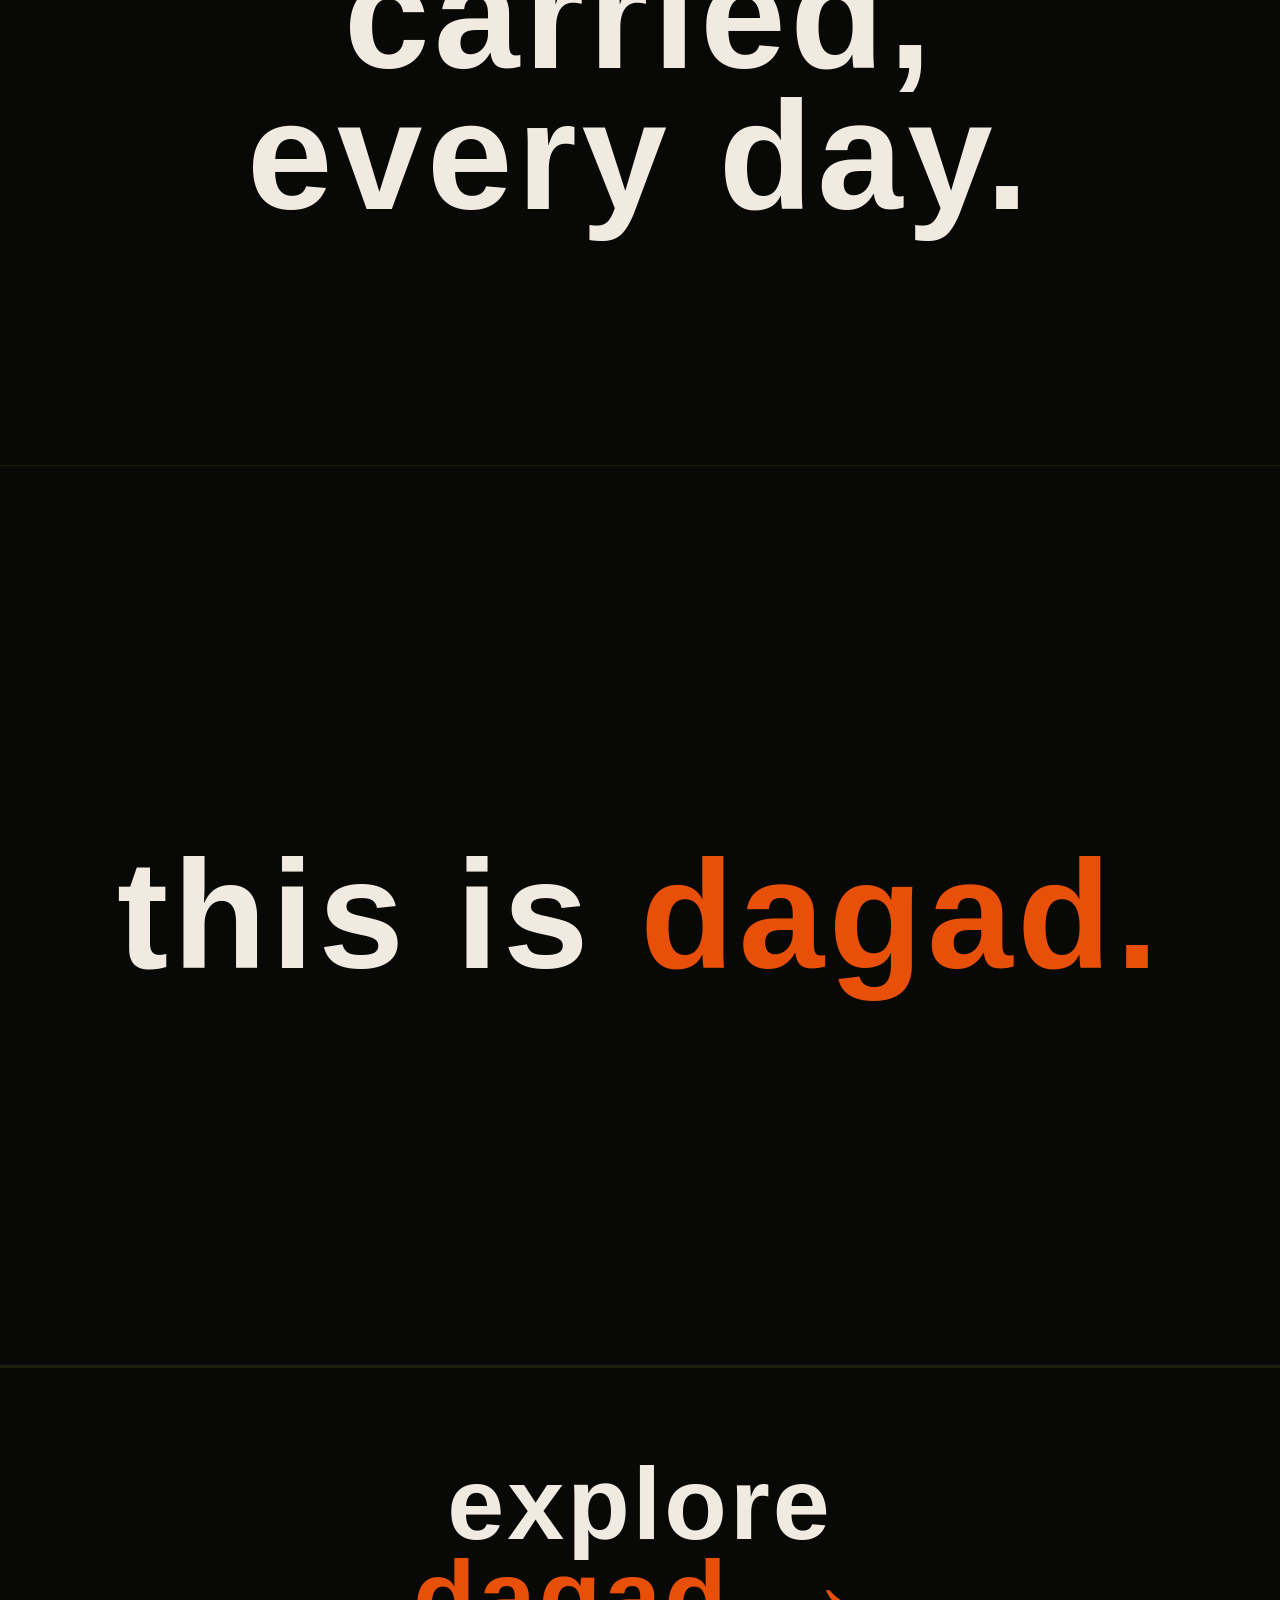
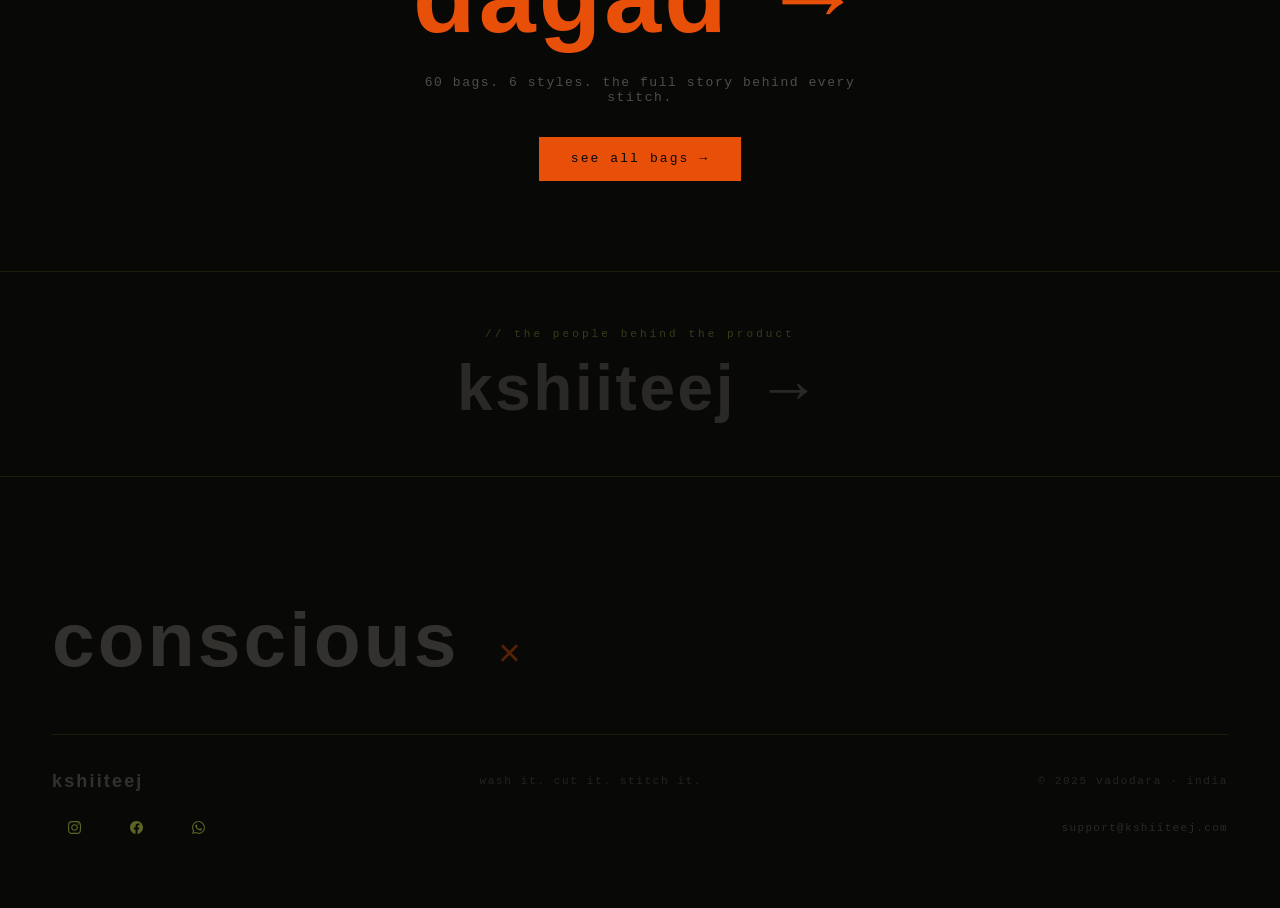
==== commit 4af49883: "update: hero grid + roulette improvements" ====
--- a/index.html
+++ b/index.html
@@ -110,7 +110,38 @@
   position: relative; overflow: hidden;
   min-height: 420px;
 }
-
+/* multi bag grid */
+.roulette-grid {
+  position: absolute;
+  inset: 0;
+  display: grid;
+  grid-template-columns: repeat(3, 1fr);
+  grid-auto-rows: 1fr;
+  gap: 6px;
+  padding: 6px;
+  z-index: 1;
+  transition: opacity 0.6s ease; 
+}
+
+.roulette-grid img {
+  width: 100%;
+  height: 100%;
+  object-fit: cover;
+  opacity: 0.85;
+  transition: transform 0.4s ease, opacity 0.3s;
+}
+
+.roulette-grid img:hover {
+  transform: scale(1.05);
+  opacity: 1;
+}
+
+/* hide grid when result is shown */
+.roulette-grid.hide {
+  opacity: 0;
+  pointer-events: none;
+  transition: opacity 0.4s ease;
+}
 .roulette-photo {
   width: 100%; height: 100%;
   object-fit: cover;
@@ -285,6 +316,8 @@
 
       <!-- right — photo -->
       <div class="roulette-right">
+        <!-- NEW: multi image grid -->
+        <div class="roulette-grid" id="rouletteGrid"></div>
         <div class="roulette-photo-placeholder" id="roulettePlaceholder">pull the trigger</div>
         <img class="roulette-photo" id="roulettePhoto" src="" alt="dagad bag">
       </div>
@@ -364,9 +397,31 @@
     /* update note with live count */
     const note = document.getElementById('rouletteNote');
     if (note) note.textContent = bags.length + ' available bags · pull to discover yours';
+    populateGrid(); // ← ADD THIS
   } catch(e) {
     console.warn('home: could not load inventory', e);
   }
+}
+function populateGrid() {
+  const grid = document.getElementById('rouletteGrid');
+  if (!grid || !bags.length) return;
+
+  // pick first 9 (or random 9)
+  const sample = [...bags]
+    .sort(() => 0.5 - Math.random())
+    .slice(0, 9);
+
+  grid.innerHTML = '';
+
+  sample.forEach(bag => {
+    if (!bag.photo_url) return;
+
+    const img = document.createElement('img');
+    img.src = cleanUrlHome(bag.photo_url);
+    img.alt = bag.bag_number;
+
+    grid.appendChild(img);
+  });
 }
 
 function parseCSVHome(text) {
@@ -439,6 +494,8 @@
 
   /* hide current photo */
   photoEl.classList.remove('visible');
+  const grid = document.getElementById('rouletteGrid');
+  if (grid) grid.classList.add('hide');
 
   
 
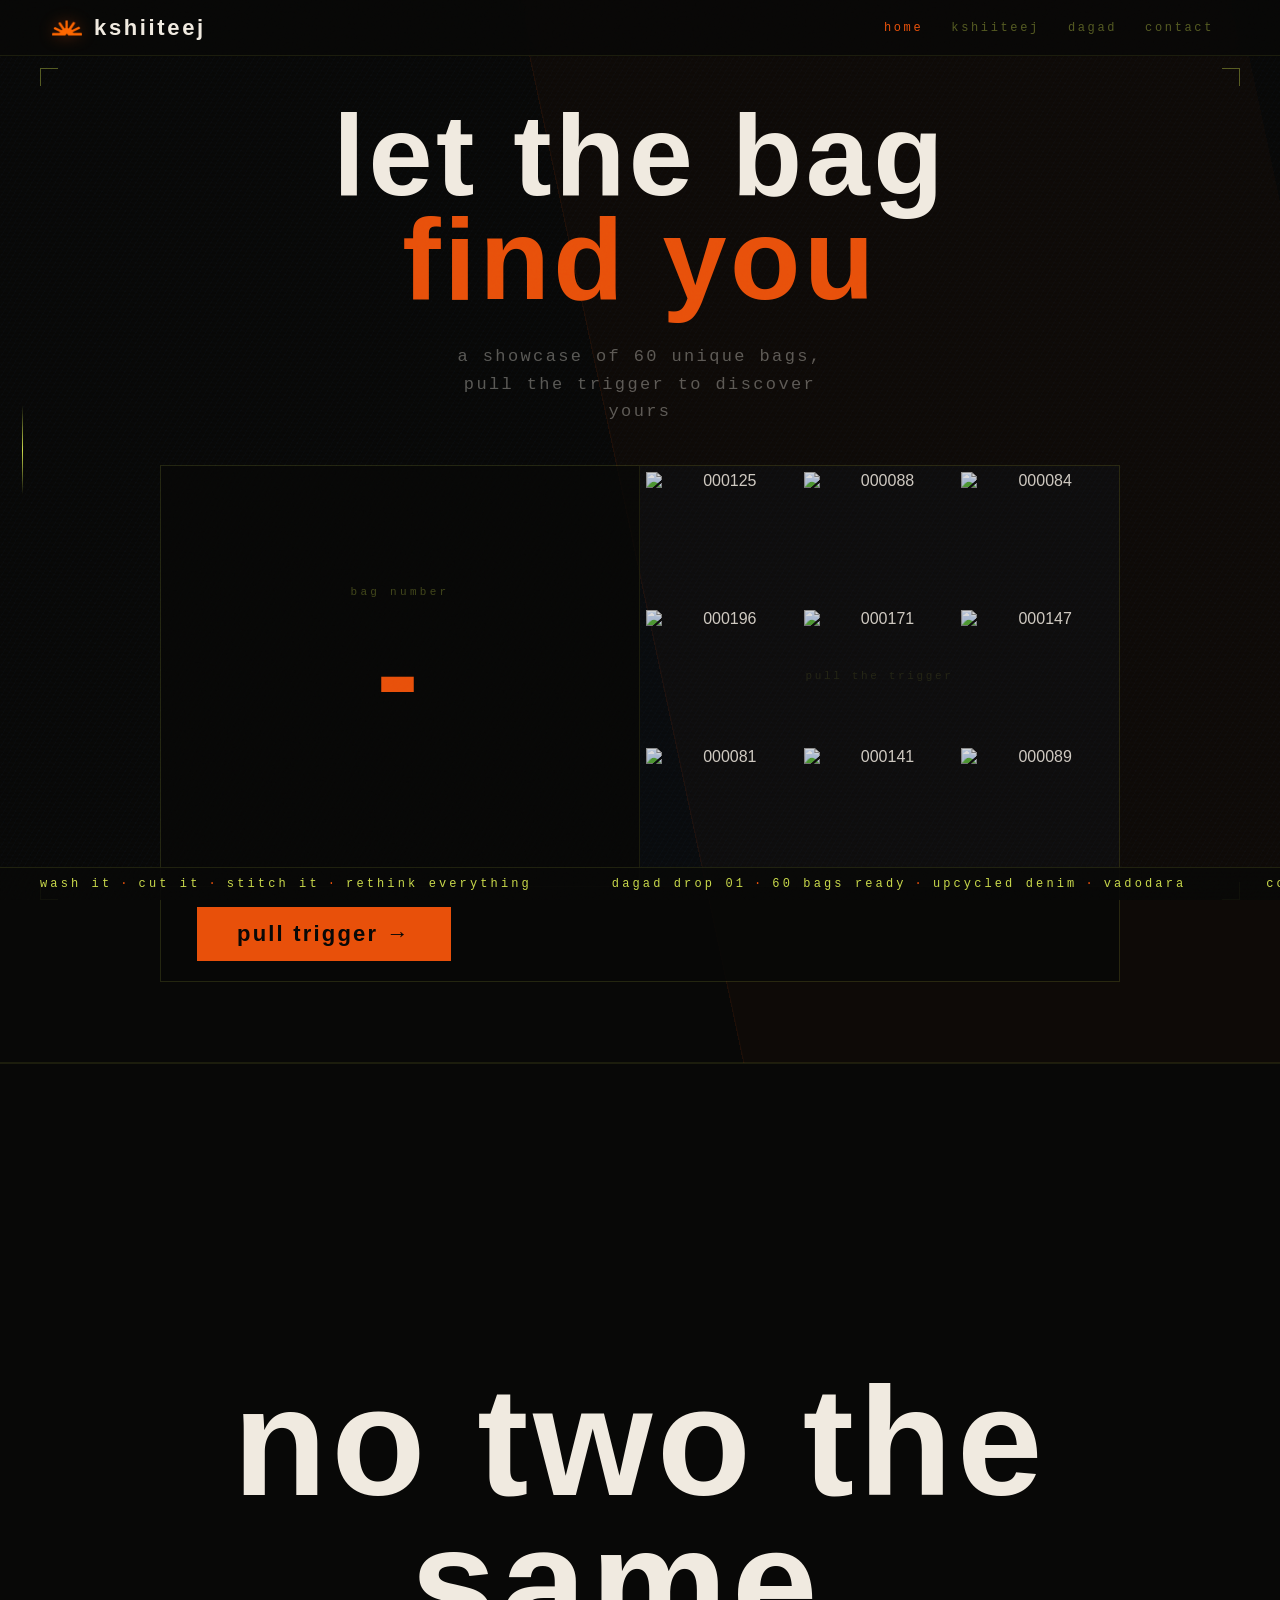
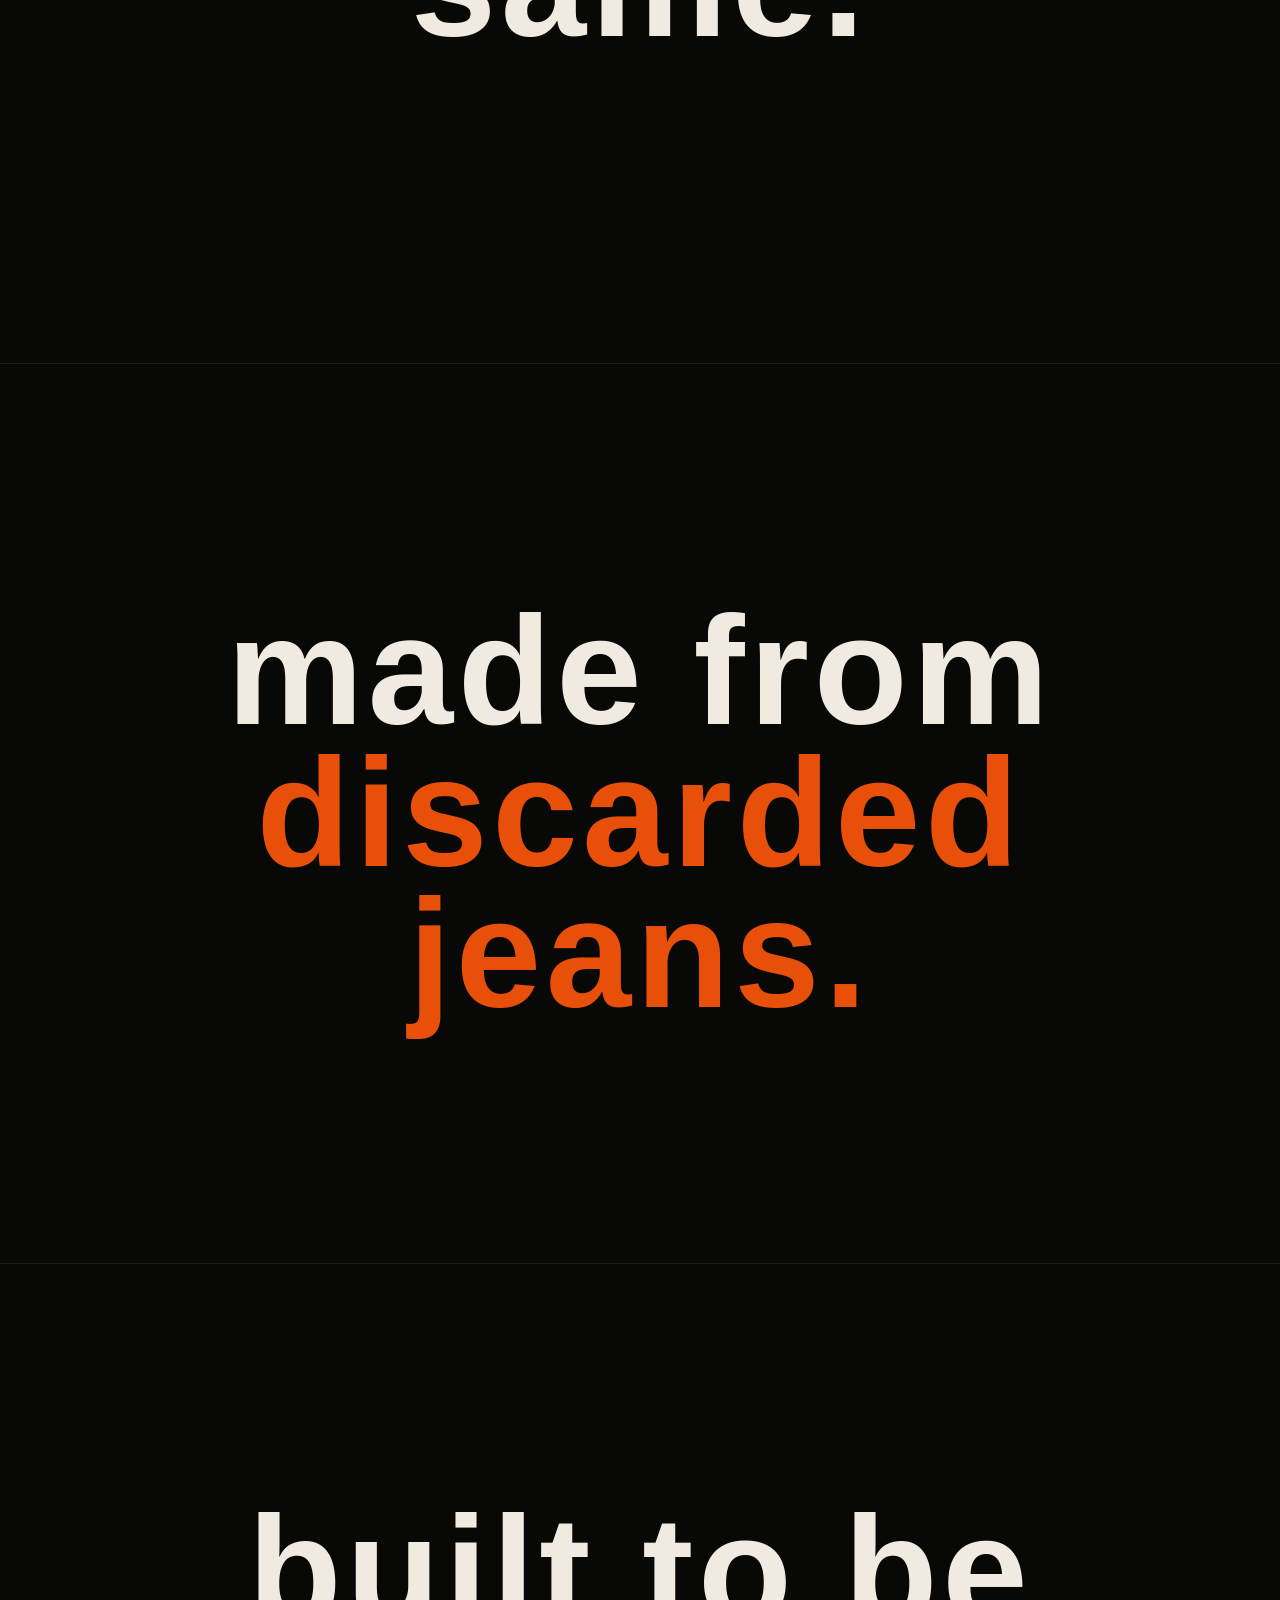
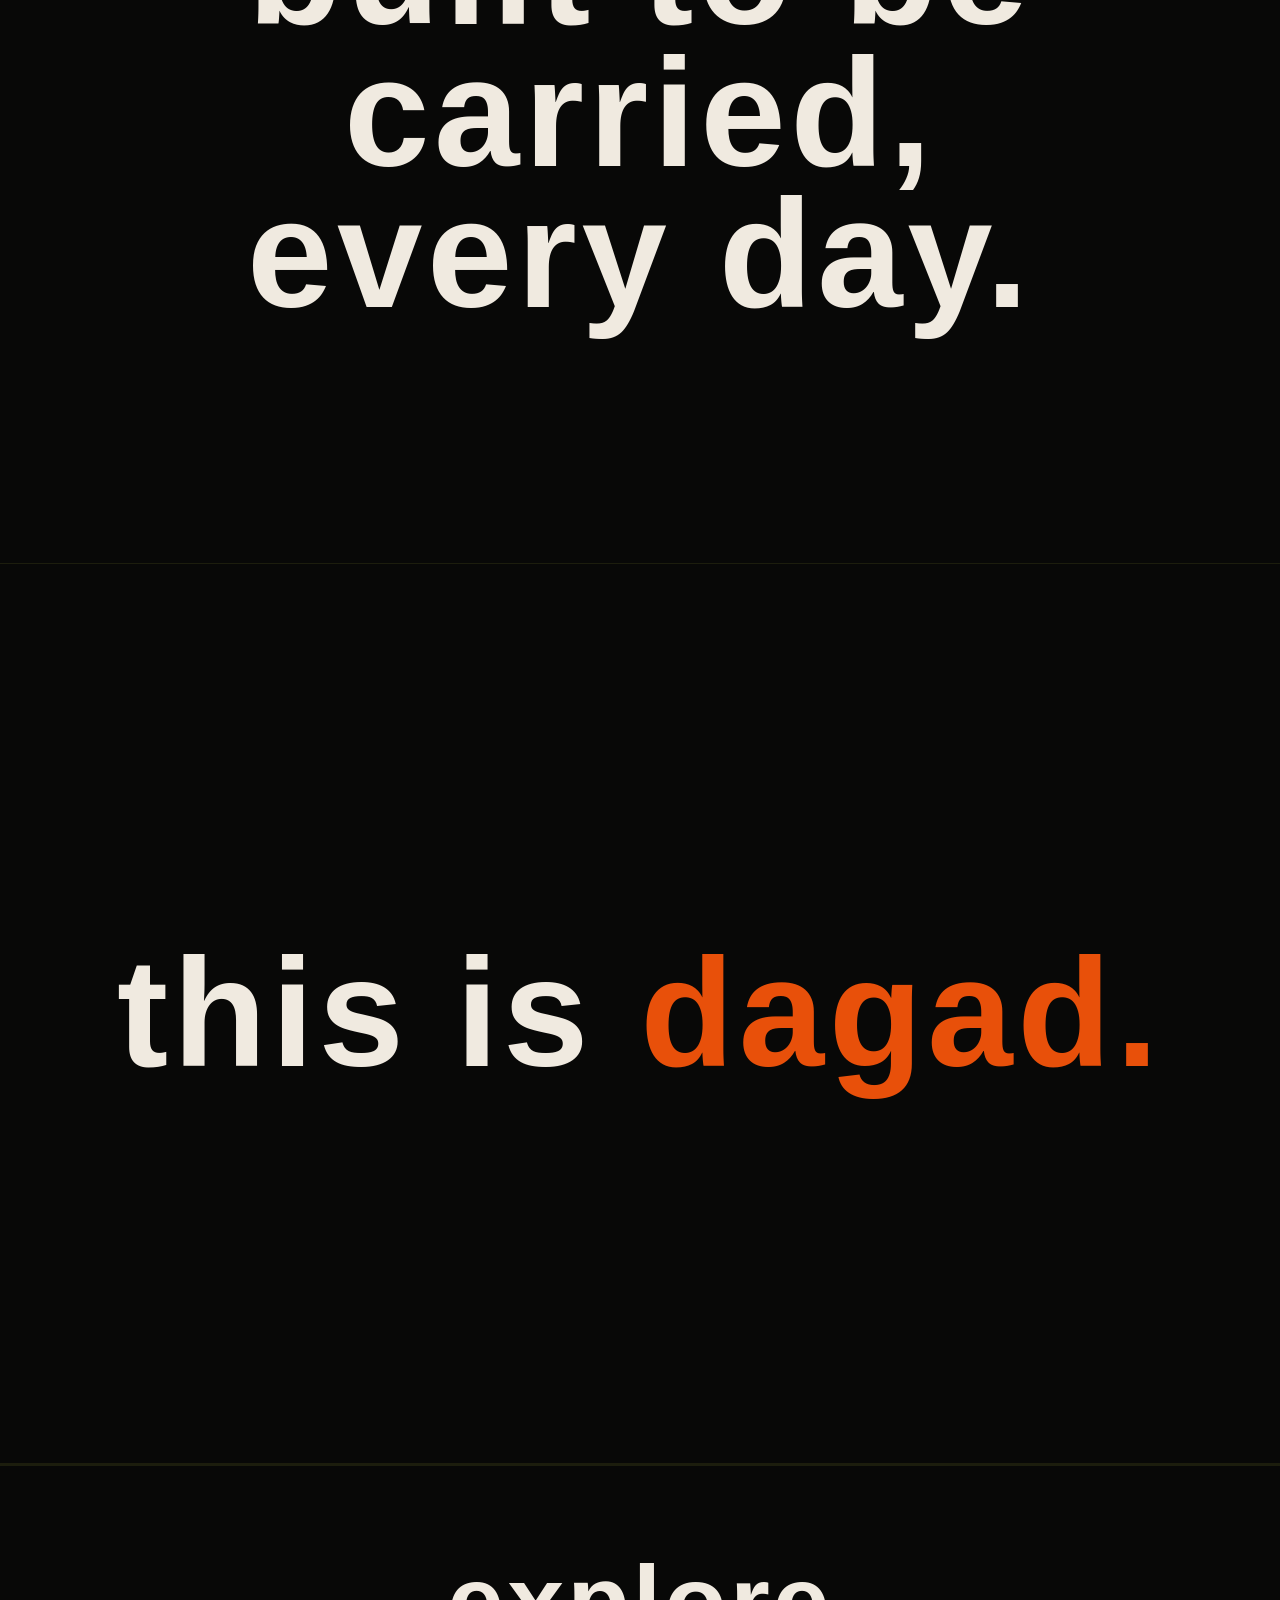
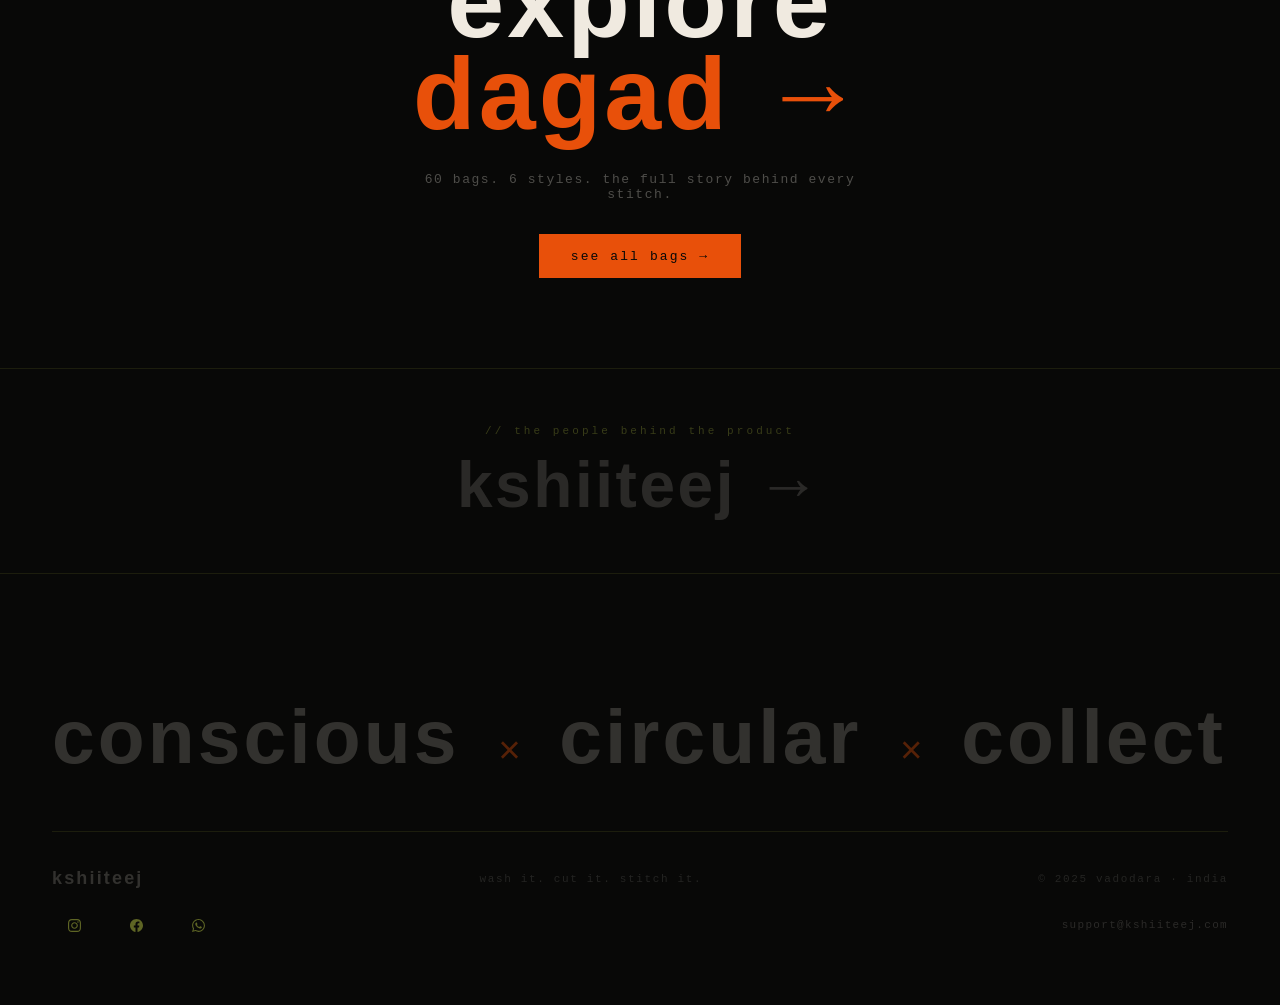
==== commit 5705b88b: "update" ====
--- a/index.html
+++ b/index.html
@@ -36,6 +36,19 @@
   color: var(--warm);
   margin-bottom: 56px;
   animation: fadeUp 0.9s cubic-bezier(0.16,1,0.3,1) 0.1s both;
+
+}
+.hero-sub {
+  font-family: var(--mono);
+  font-size: 17px;
+  letter-spacing: 0.14em;
+  color: rgba(242,237,228,0.35);
+  margin-top: -24px;
+  margin-bottom: 40px;
+  max-width: 420px;
+  text-align: center;
+  line-height: 1.6;
+  animation: fadeIn 1s ease 0.6s both;
 }
 .hero-headline .hl { color: var(--orange); }
 
@@ -299,7 +312,7 @@
 <section class="hero">
 
   <h1 class="hero-headline">let the bag<br><span class="hl">find you</span></h1>
-
+  <p class="hero-sub"> a showcase of 60 unique bags, pull the trigger to discover yours </p>
   <div class="roulette-machine">
 
     <!-- countdown overlay -->
@@ -333,7 +346,6 @@
         <svg viewBox="0 0 24 24"><path d="M17.472 14.382c-.297-.149-1.758-.867-2.03-.967-.273-.099-.471-.148-.67.15-.197.297-.767.966-.94 1.164-.173.199-.347.223-.644.075-.297-.15-1.255-.463-2.39-1.475-.883-.788-1.48-1.761-1.653-2.059-.173-.297-.018-.458.13-.606.134-.133.298-.347.446-.52.149-.174.198-.298.298-.497.099-.198.05-.371-.025-.52-.075-.149-.669-1.612-.916-2.207-.242-.579-.487-.5-.669-.51-.173-.008-.371-.01-.57-.01-.198 0-.52.074-.792.372-.272.297-1.04 1.016-1.04 2.479 0 1.462 1.065 2.875 1.213 3.074.149.198 2.096 3.2 5.077 4.487.709.306 1.262.489 1.694.625.712.227 1.36.195 1.871.118.571-.085 1.758-.719 2.006-1.413.248-.694.248-1.289.173-1.413-.074-.124-.272-.198-.57-.347m-5.421 7.403h-.004a9.87 9.87 0 01-5.031-1.378l-.361-.214-3.741.982.998-3.648-.235-.374a9.86 9.86 0 01-1.51-5.26c.001-5.45 4.436-9.884 9.888-9.884 2.64 0 5.122 1.03 6.988 2.898a9.825 9.825 0 012.893 6.994c-.003 5.45-4.437 9.884-9.885 9.884m8.413-18.297A11.815 11.815 0 0012.05 0C5.495 0 .16 5.335.157 11.892c0 2.096.547 4.142 1.588 5.945L.057 24l6.305-1.654a11.882 11.882 0 005.683 1.448h.005c6.554 0 11.89-5.335 11.893-11.893a11.821 11.821 0 00-3.48-8.413z"/></svg>
         order this bag →
       </a>
-      <div class="roulette-note" id="rouletteNote">60 available bags · pull to discover yours</div>
     </div>
 
   </div>
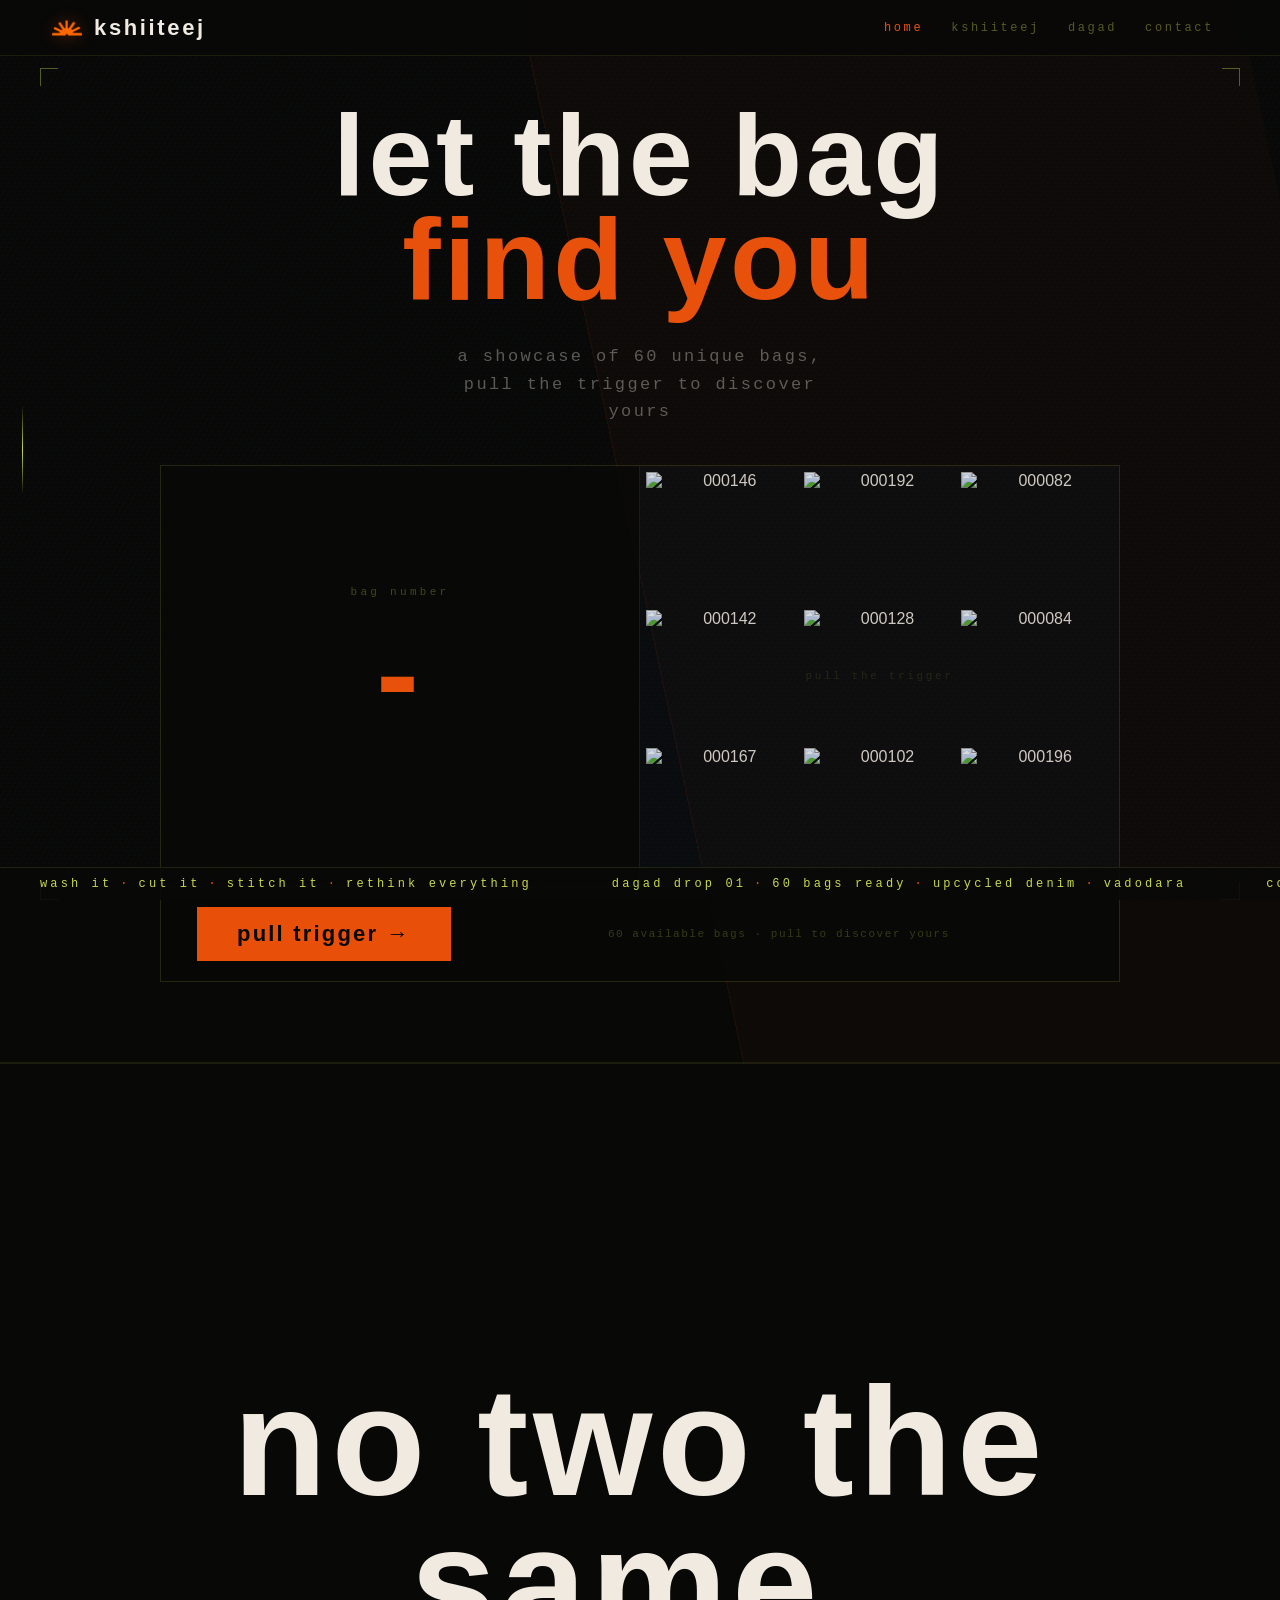
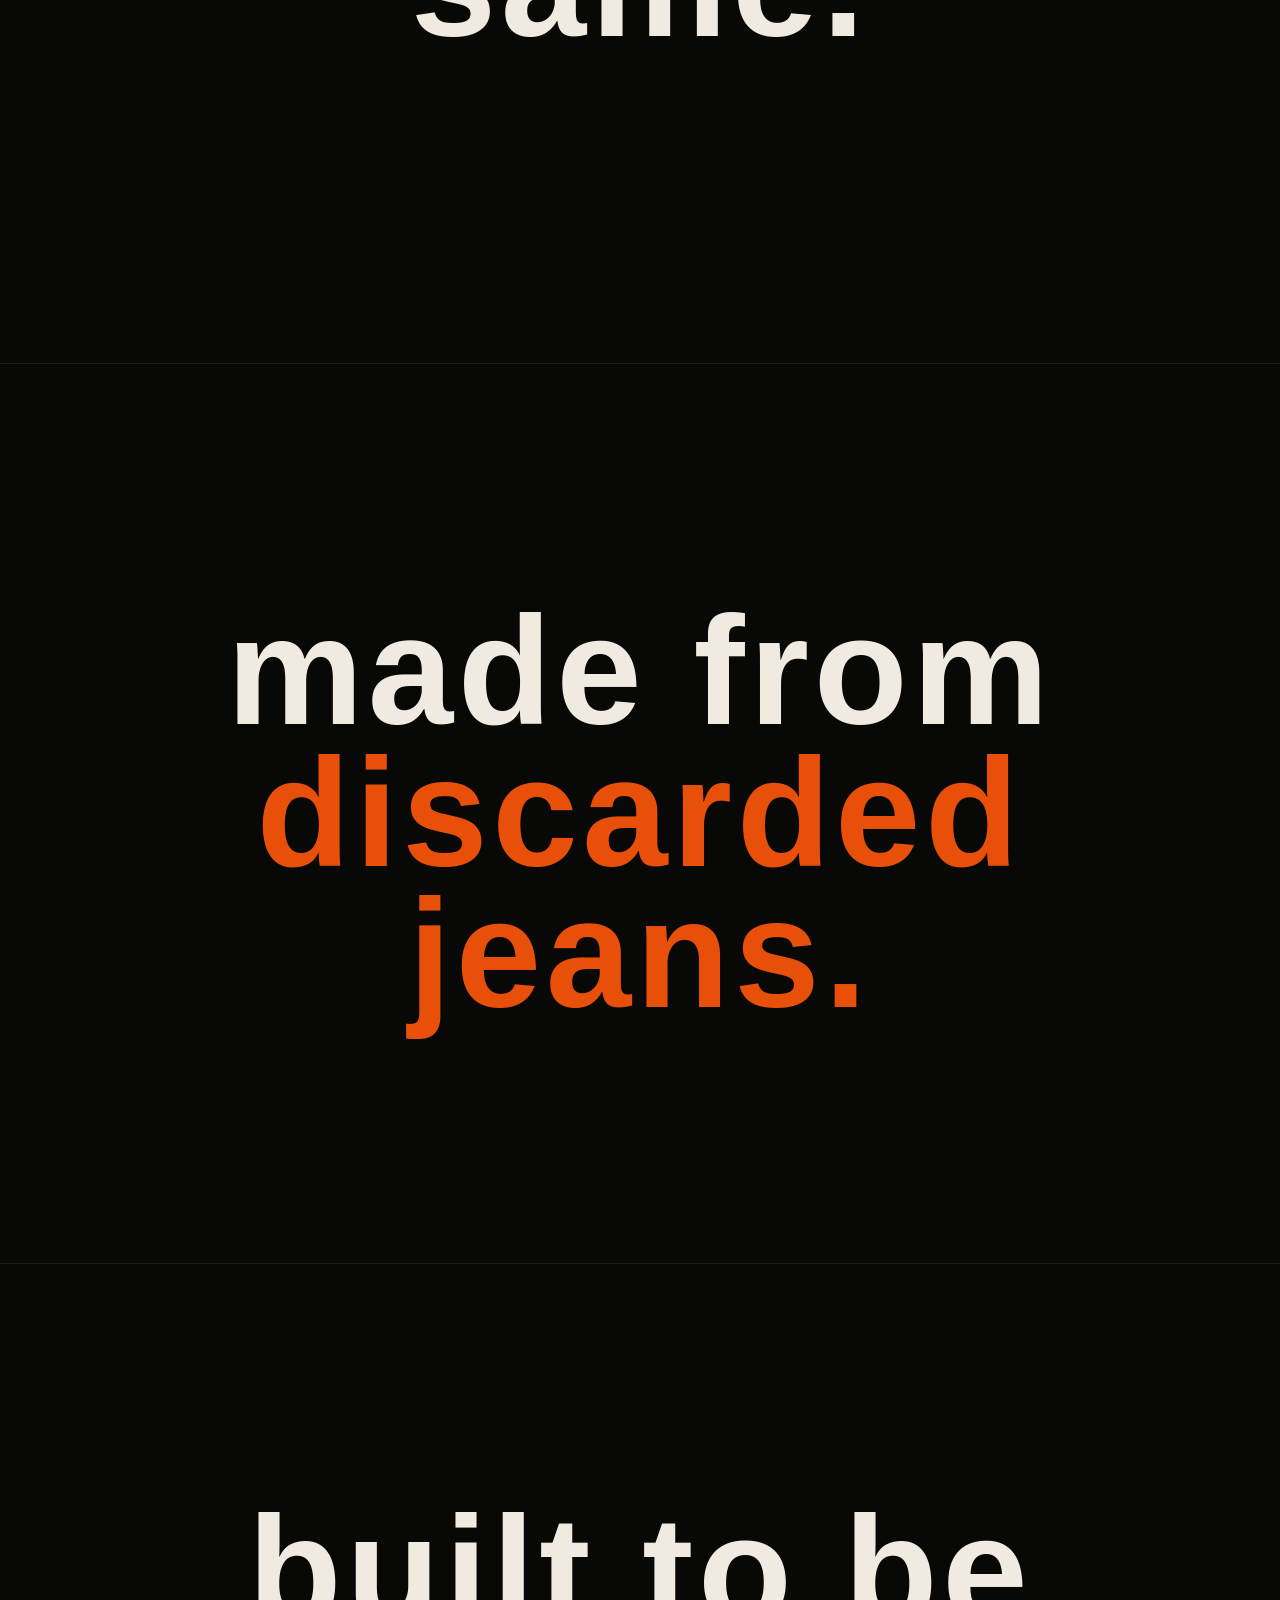
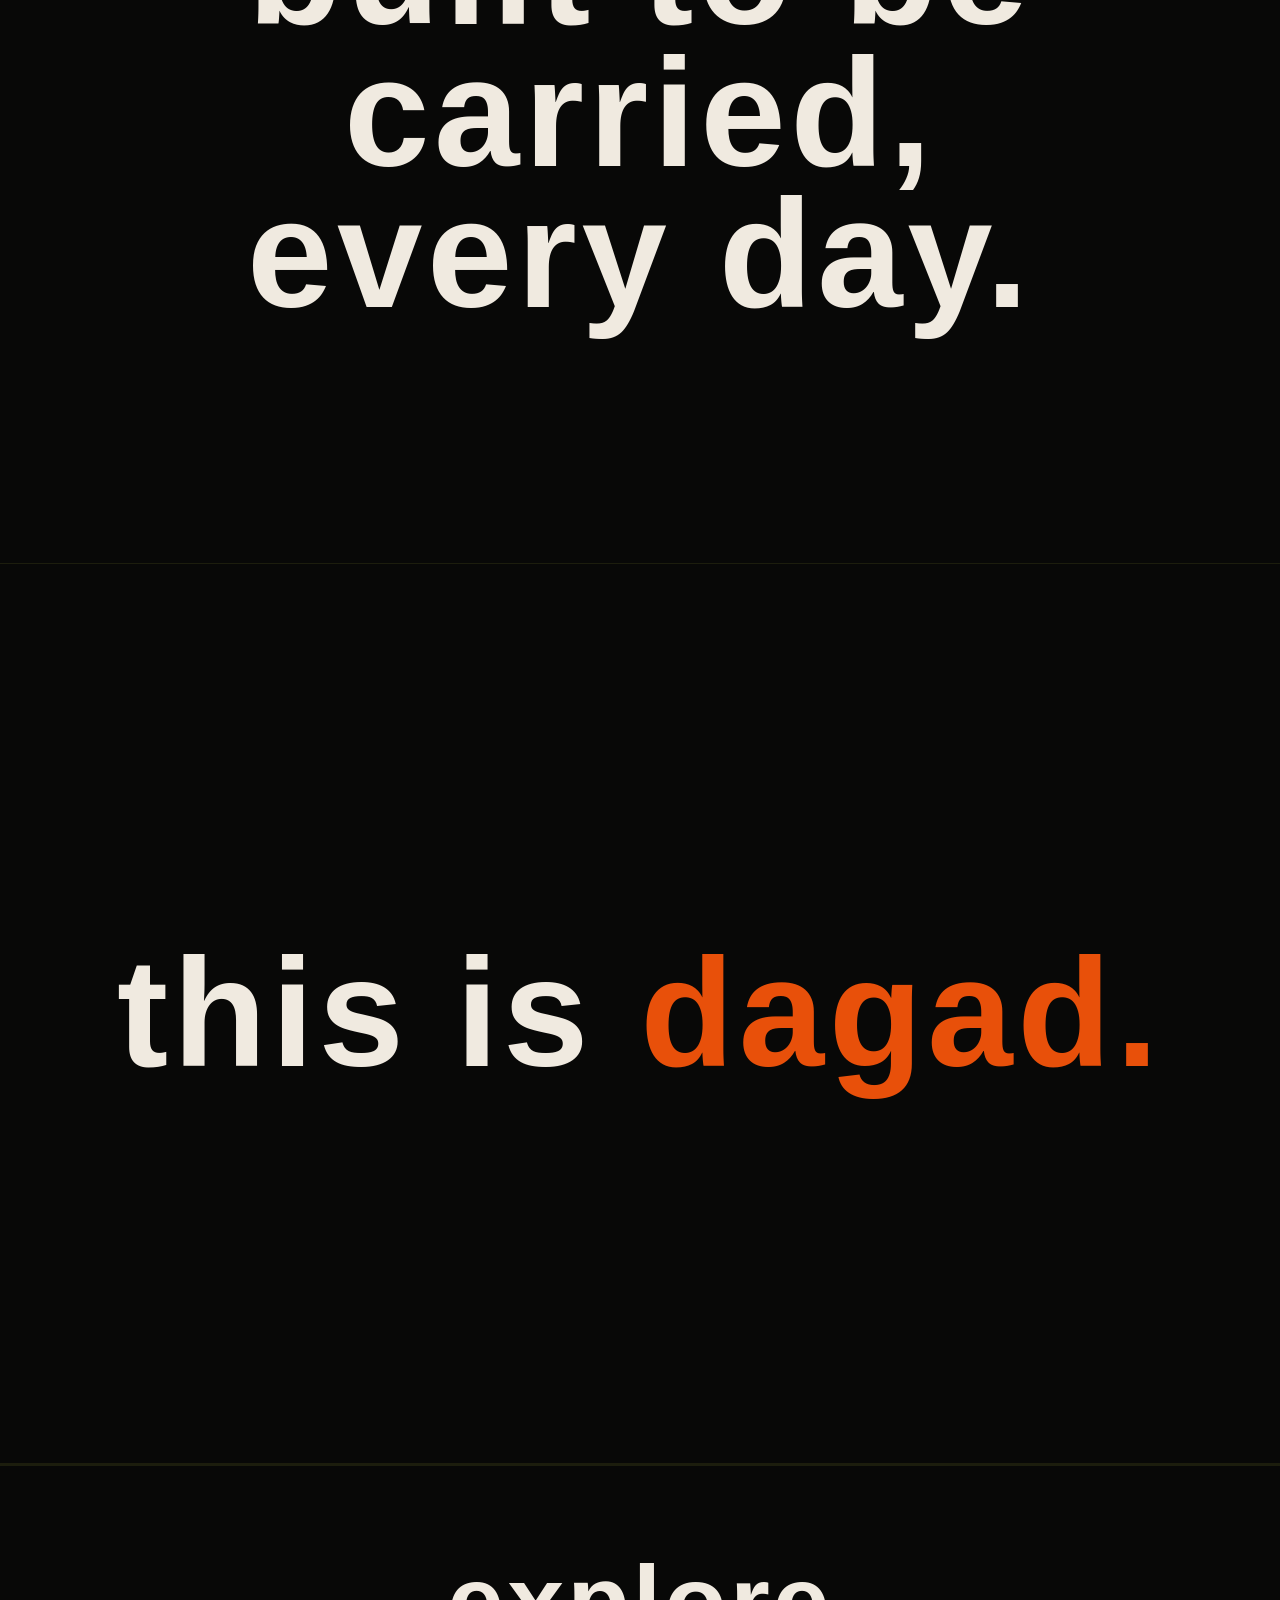
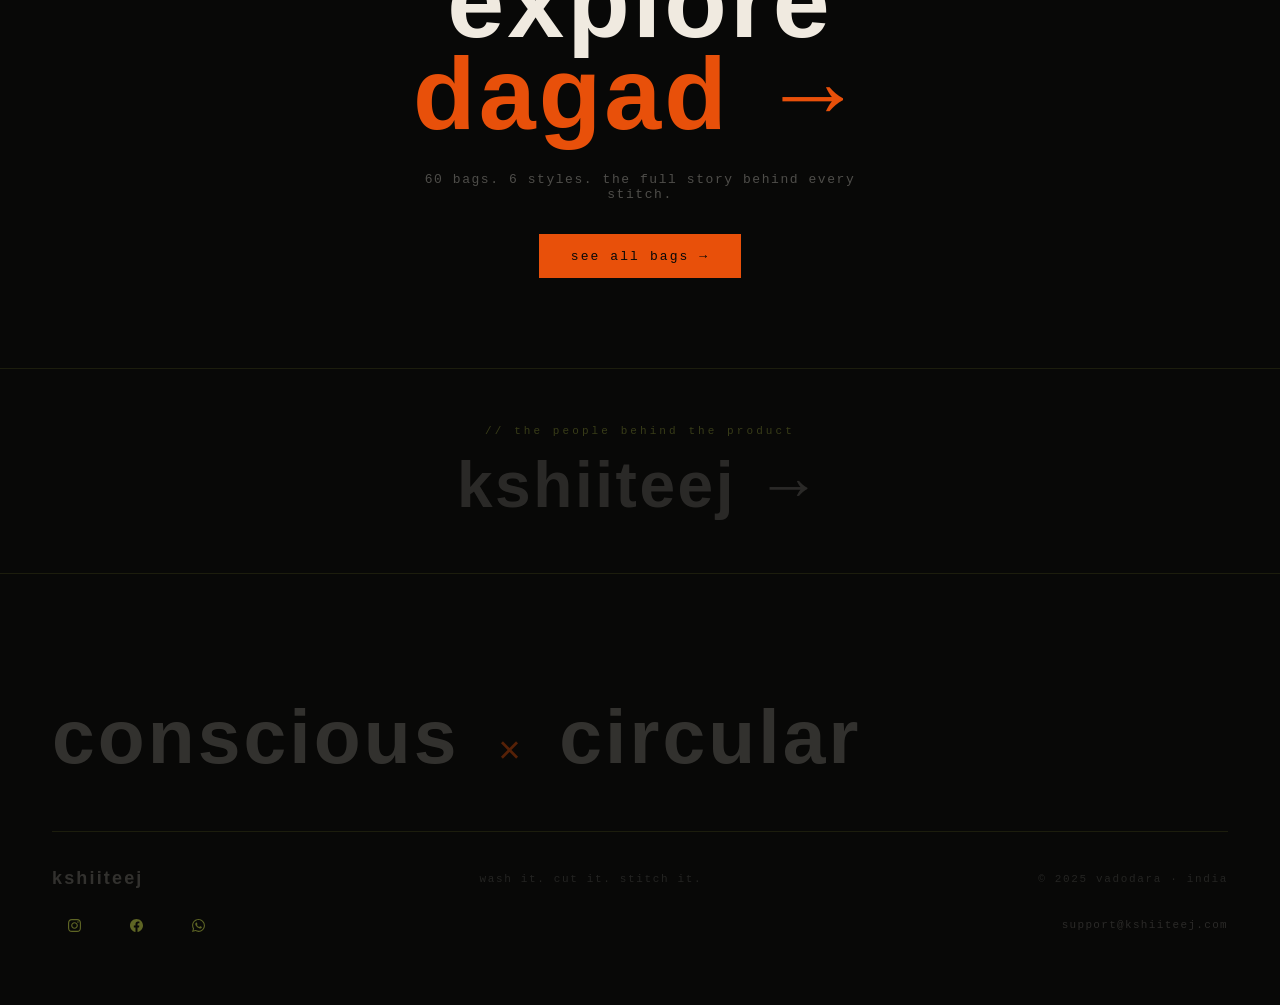
==== commit 8b9f211a: "fix: roulette trigger second click bug + defensive JS" ====
--- a/index.html
+++ b/index.html
@@ -342,6 +342,7 @@
       <button class="trigger-btn" id="triggerBtn" onclick="pullTrigger()">
         pull trigger →
       </button>
+      <div class="roulette-note" id="rouletteNote">60 available bags · pull to discover yours</div>
       <a class="roulette-wa" id="rouletteWa" href="#" target="_blank">
         <svg viewBox="0 0 24 24"><path d="M17.472 14.382c-.297-.149-1.758-.867-2.03-.967-.273-.099-.471-.148-.67.15-.197.297-.767.966-.94 1.164-.173.199-.347.223-.644.075-.297-.15-1.255-.463-2.39-1.475-.883-.788-1.48-1.761-1.653-2.059-.173-.297-.018-.458.13-.606.134-.133.298-.347.446-.52.149-.174.198-.298.298-.497.099-.198.05-.371-.025-.52-.075-.149-.669-1.612-.916-2.207-.242-.579-.487-.5-.669-.51-.173-.008-.371-.01-.57-.01-.198 0-.52.074-.792.372-.272.297-1.04 1.016-1.04 2.479 0 1.462 1.065 2.875 1.213 3.074.149.198 2.096 3.2 5.077 4.487.709.306 1.262.489 1.694.625.712.227 1.36.195 1.871.118.571-.085 1.758-.719 2.006-1.413.248-.694.248-1.289.173-1.413-.074-.124-.272-.198-.57-.347m-5.421 7.403h-.004a9.87 9.87 0 01-5.031-1.378l-.361-.214-3.741.982.998-3.648-.235-.374a9.86 9.86 0 01-1.51-5.26c.001-5.45 4.436-9.884 9.888-9.884 2.64 0 5.122 1.03 6.988 2.898a9.825 9.825 0 012.893 6.994c-.003 5.45-4.437 9.884-9.885 9.884m8.413-18.297A11.815 11.815 0 0012.05 0C5.495 0 .16 5.335.157 11.892c0 2.096.547 4.142 1.588 5.945L.057 24l6.305-1.654a11.882 11.882 0 005.683 1.448h.005c6.554 0 11.89-5.335 11.893-11.893a11.821 11.821 0 00-3.48-8.413z"/></svg>
         order this bag →
@@ -517,7 +518,7 @@
   const startTime    = Date.now();
 
   numEl.classList.add('spinning');
-  typeEl.textContent = '';
+  if (typeEl) typeEl.textContent = '';
 
   function spinStep() {
     const elapsed  = Date.now() - startTime;
@@ -527,14 +528,14 @@
       /* show random IDs cycling fast → slow */
       const speed = Math.max(40, 200 * progress * progress);
       const rand  = allIds[Math.floor(Math.random() * allIds.length)];
-      numEl.textContent = rand;
+      if (numEl) numEl.textContent = rand;
 
       setTimeout(spinStep, speed);
     } else {
       /* land on the picked bag */
       numEl.classList.remove('spinning');
-      numEl.textContent  = pick.bag_number;
-      typeEl.textContent = pick.type || '';
+      if (numEl) numEl.textContent = pick.bag_number;
+      if (typeEl) typeEl.textContent = pick.type || '';
       currentBag = pick;
 
       /* load photo */
@@ -551,7 +552,9 @@
       waBtn.href = waUrl;
       waBtn.classList.add('show');
 
-      note.textContent = 'not your bag? pull again.';
+      if (note) {
+       note.textContent = 'not your bag? pull again.';
+      }
       btn.textContent  = 'pull again →';
       btn.disabled     = false;
       isSpinning       = false;
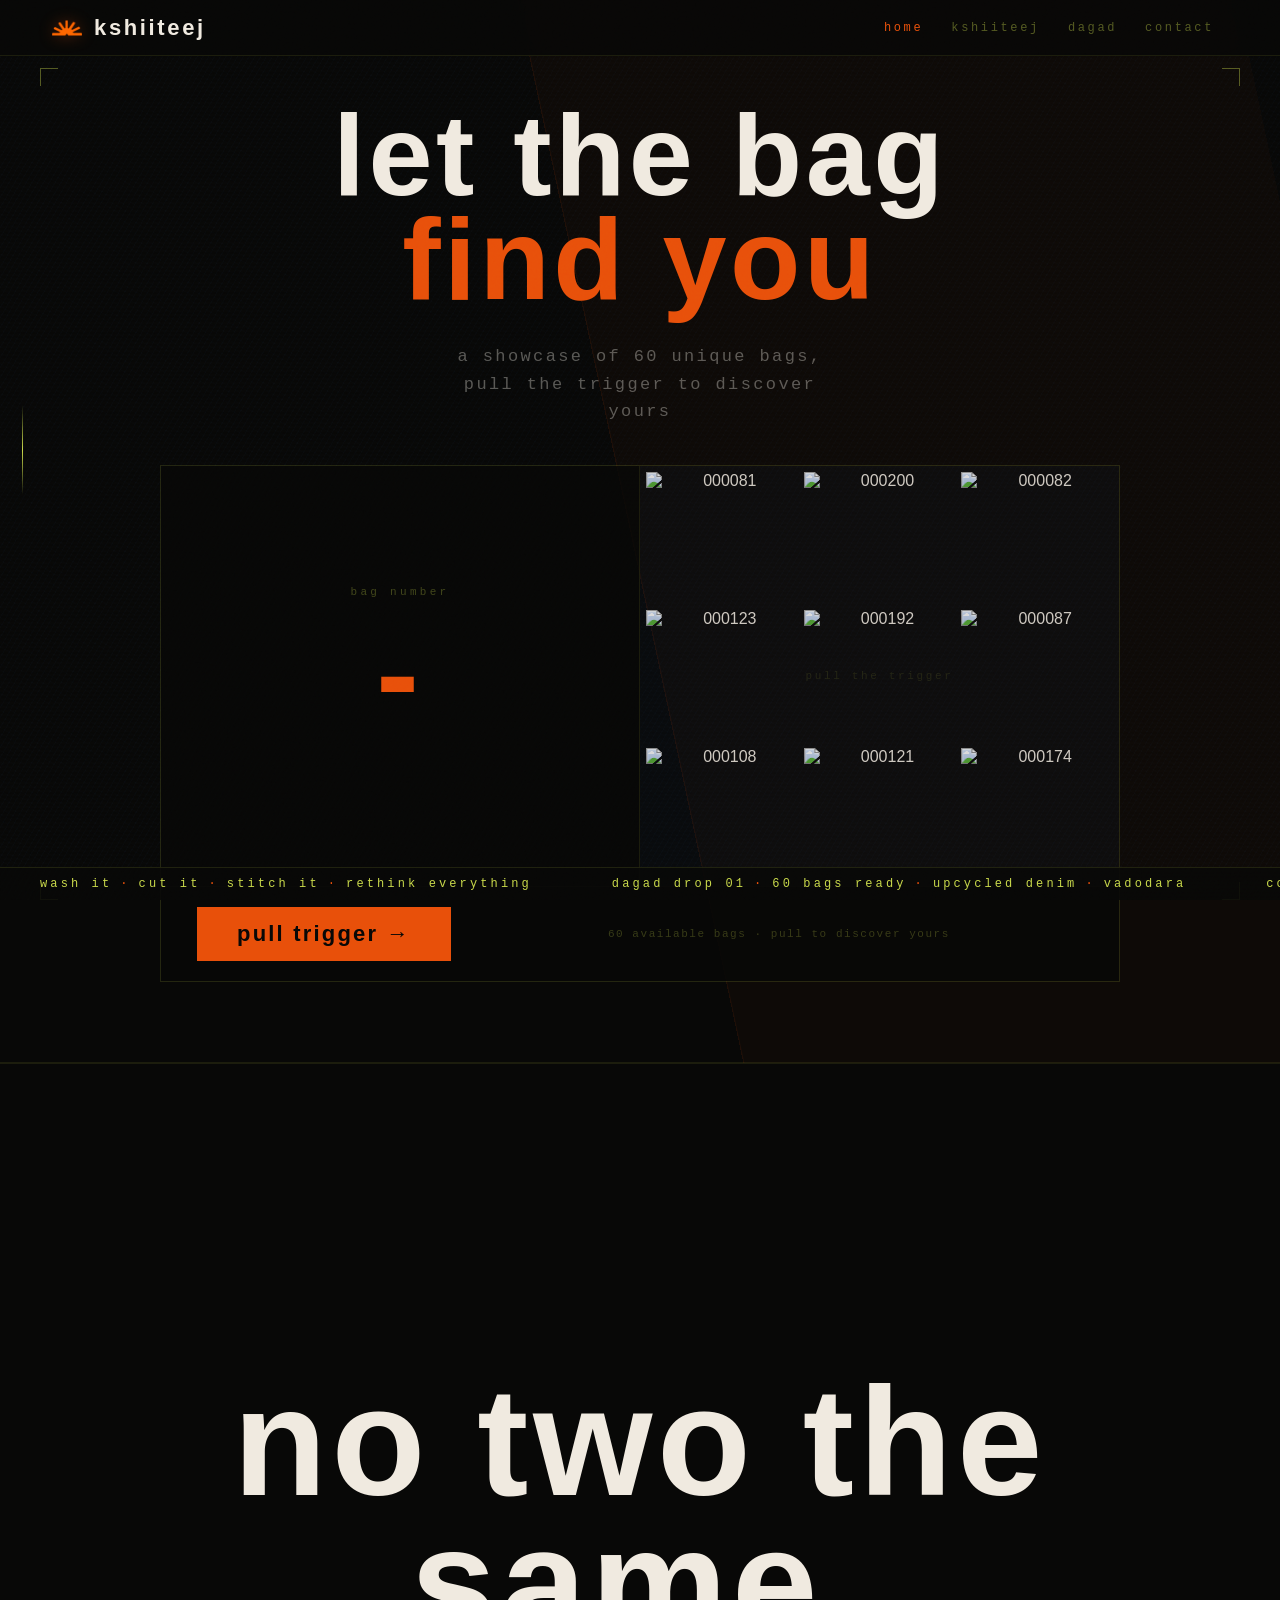
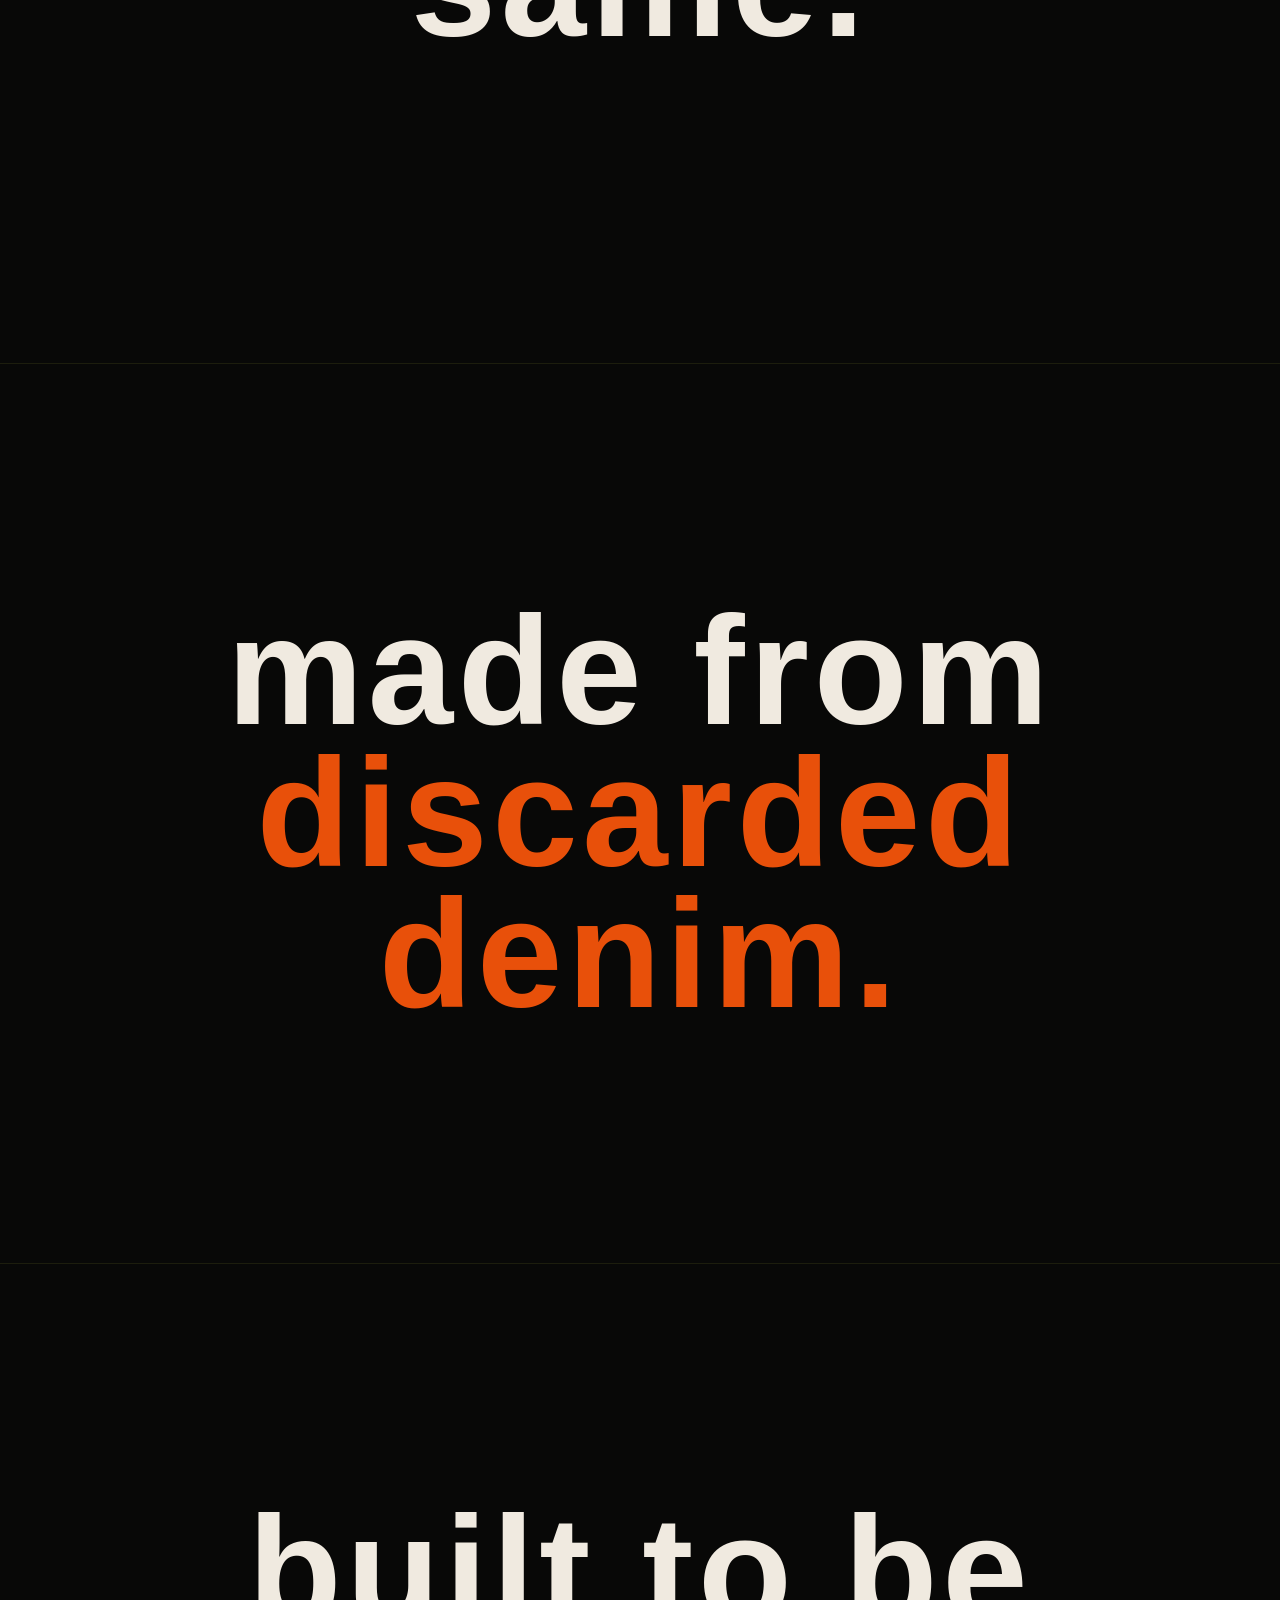
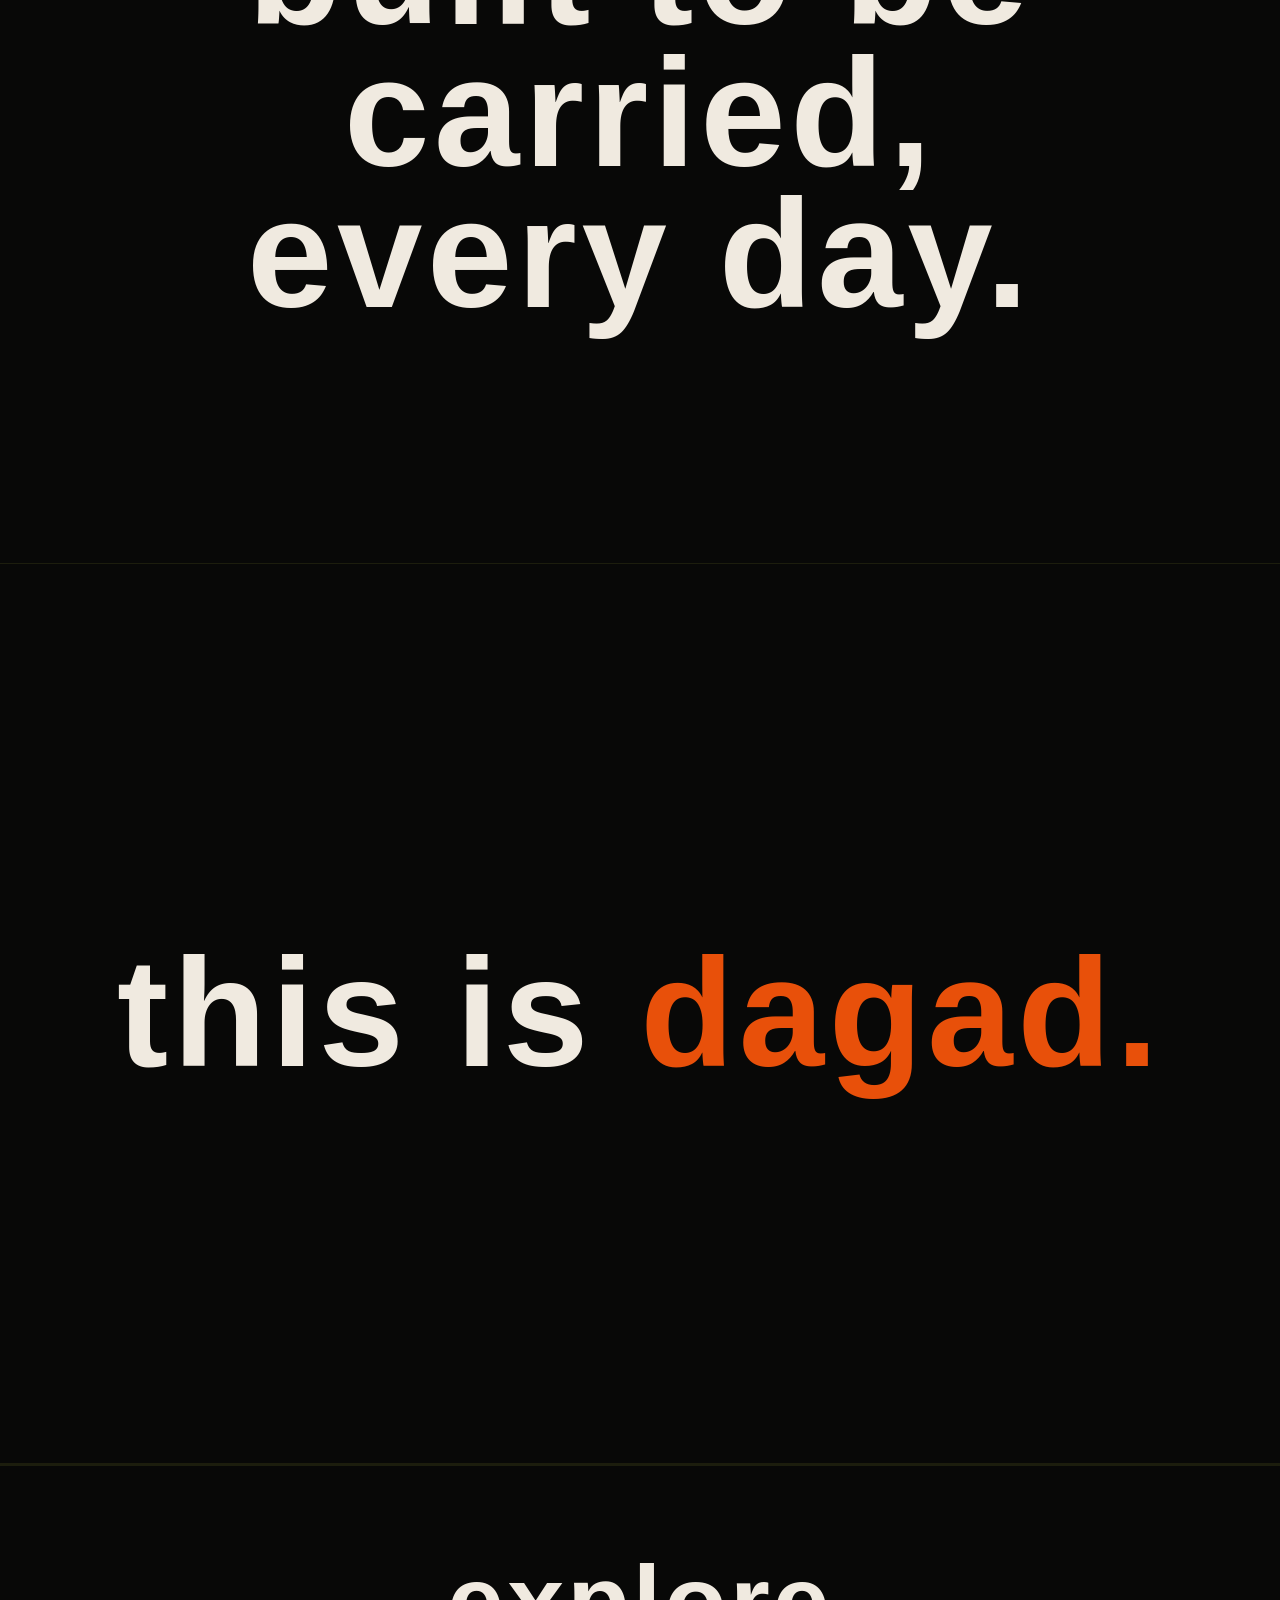
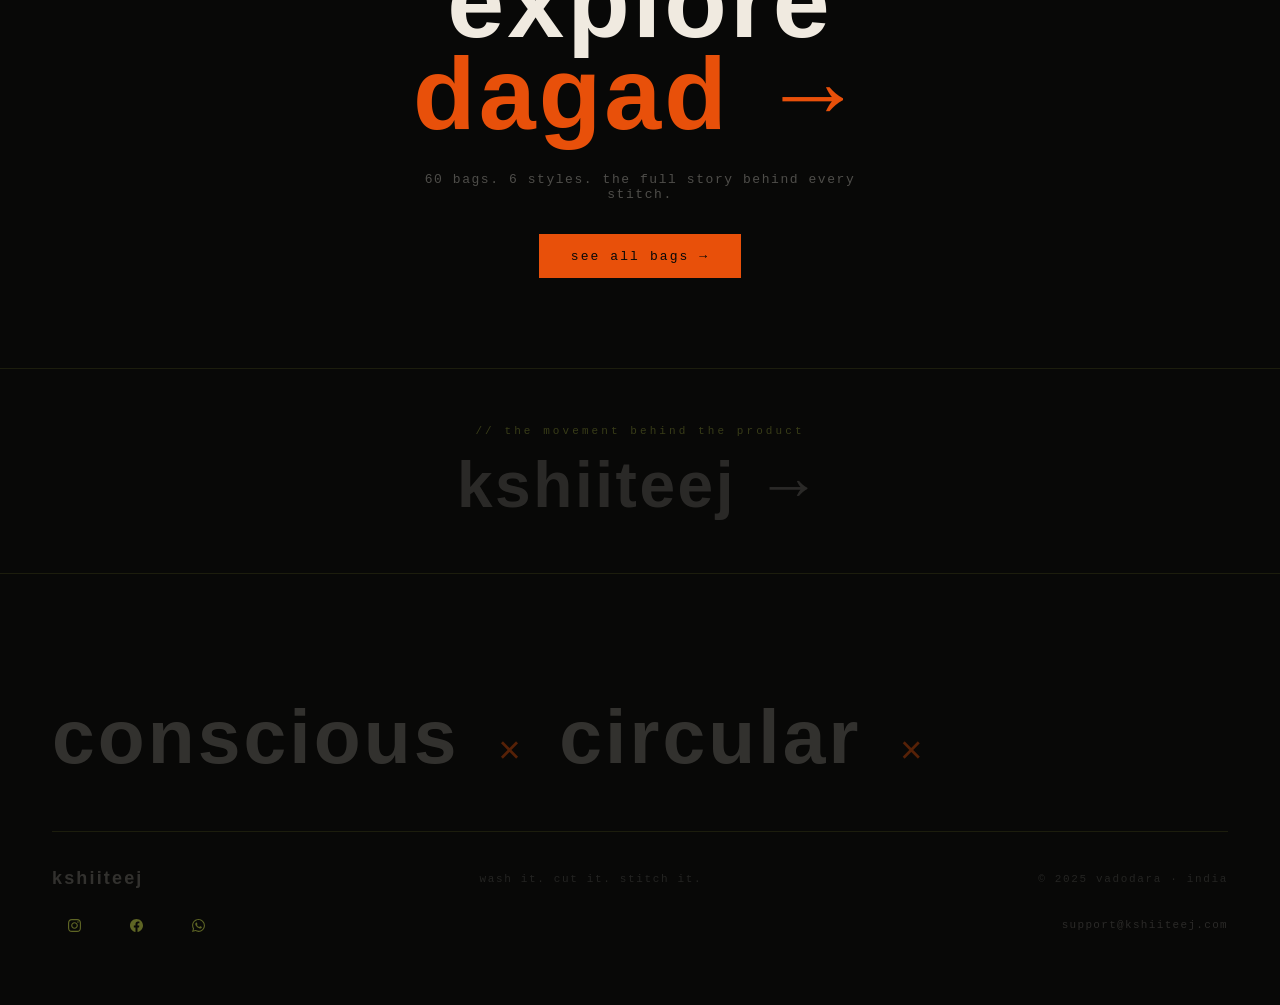
==== commit be62014d: "update" ====
--- a/index.html
+++ b/index.html
@@ -358,7 +358,7 @@
     <p class="scroll-sentence-text">no two the same.</p>
   </div>
   <div class="scroll-sentence">
-    <p class="scroll-sentence-text">made from <span class="hl">discarded jeans.</span></p>
+    <p class="scroll-sentence-text">made from <span class="hl">discarded denim.</span></p>
   </div>
   <div class="scroll-sentence">
     <p class="scroll-sentence-text">built to be carried,<br>every day.</p>
@@ -382,7 +382,7 @@
 </section>
 <!-- ═══ KSHIITEEJ LINK ═══ -->
 <div style="position:relative;z-index:10;padding:56px var(--pad-x);border-top:var(--border-acid);display:flex;flex-direction:column;align-items:center;gap:16px;">
-  <div style="font-family:var(--mono);font-size:11px;letter-spacing:0.28em;color:rgba(200,216,74,0.25);">// the people behind the product</div>
+  <div style="font-family:var(--mono);font-size:11px;letter-spacing:0.28em;color:rgba(200,216,74,0.25);">// the movement behind the product</div>
   <a href="kshiiteej.html" style="font-family:var(--display);font-weight:700;font-size:clamp(32px,5vw,64px);letter-spacing:0.04em;color:rgba(242,237,228,0.15);text-decoration:none;transition:color 0.3s;line-height:1;">
     kshiiteej →
   </a>
